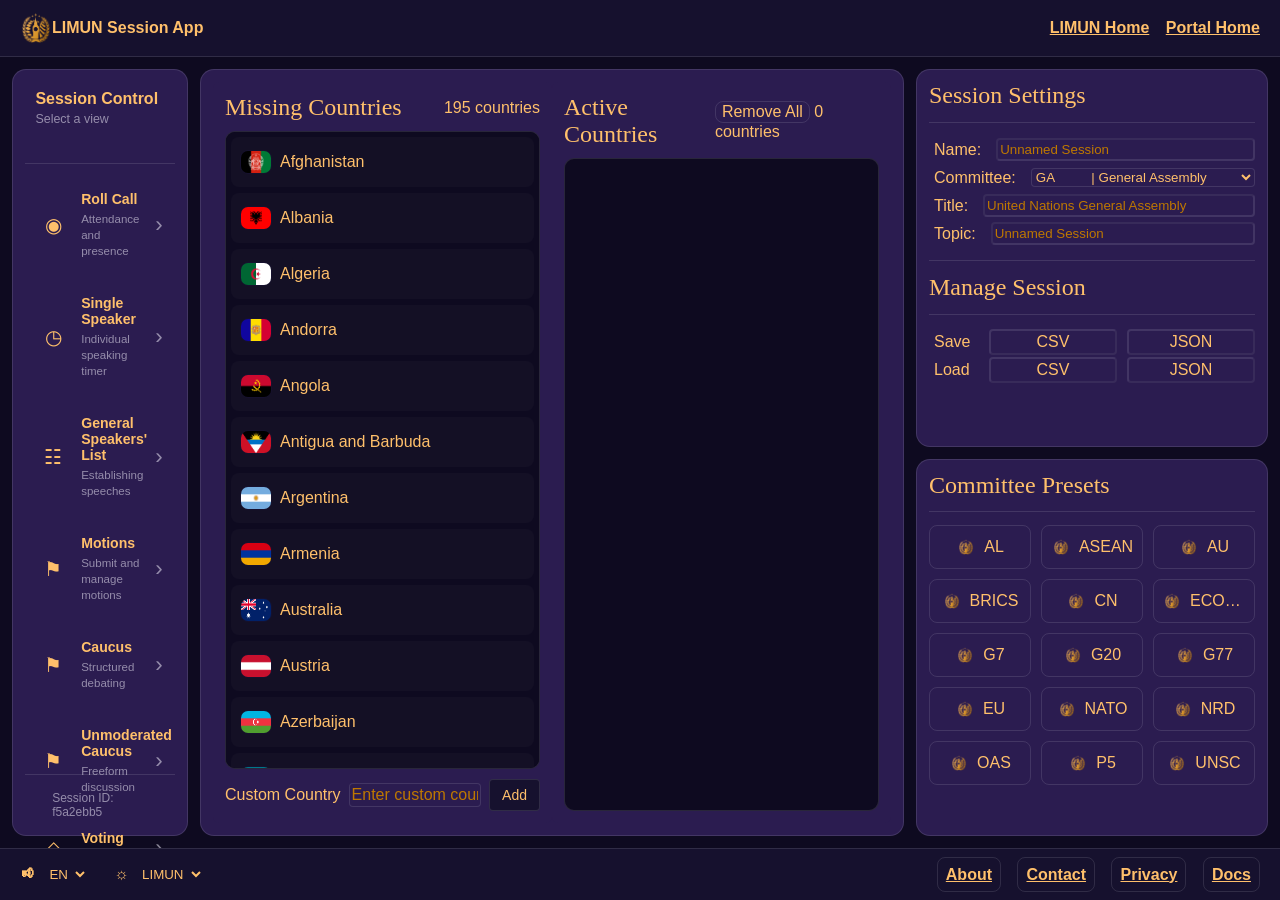
==== index.html @ bb704c1c "save/load sessions" ====
<!DOCTYPE html>
<html lang="en">
<head>
    <meta charset="UTF-8">
    <meta name="viewport" content="width=device-width, initial-scale=1.0">
    <meta http-equiv="pragma" content="no-cache" />

    <title>LIMUN Session App</title>
    <link rel="stylesheet" href="static/css/style.css">
    <style>
        #queue-list,
        #available-list {
            min-height: 0;
            overflow-y: auto;
            overflow-x: hidden;
            box-sizing: border-box;
        }

        #queue-list {
            max-height: 32vh;
        }

        #available-list {
            max-height: 48vh;
        }

        #active-country-list,
        #missing-country-list {
            min-height: 0;
            overflow-y: auto;
            overflow-x: hidden;
            box-sizing: border-box;
        }

        #active-country-list {
            max-height: 100vh;
        }

        #missing-country-list {
            max-height: 100vh;
        }
    </style>
</head>
<body>
    <div class="page">
        <header class="header">
            <div class="icon-text">            
                <img id='header-logo' src="assets/logo.png" alt="" class="icon">
                LIMUN Session App
            </div>
            <span>
                <a href="https://www.limun.org.uk">LIMUN Home</a>
                <a href="https://www.limunportal.org.uk">Portal Home</a>
            </span>
        </header>

        <main class="main-content">
            <!-- Left column -->
            <div class="content-grid">
                <section id="left-column" class="session-control">
                    <aside class="box view-sidebar">
                        <div class="sidebar-heading">
                            <div>
                                <h2>Session Control</h2>
                                <p>Select a view</p>
                            </div>
                        </div>
                        <div class="sidebar-divider"></div>

                        <nav id="view-navbar" class="view-navigation" aria-label="Meeting views">
                            <button class="view-nav-item"
                                    type="button"
                                    data-view="roll-call"
                                    aria-current="page">
                                <span class="view-icon">◉</span>
                                <span class="view-label">
                                    <strong>Roll Call</strong>
                                    <small>Attendance and presence</small>
                                </span>
                                <span class="view-chevron">›</span>
                            </button>

                            <button class="view-nav-item"
                                    type="button"
                                    data-view="single-speaker">
                                <span class="view-icon">◷</span>
                                <span class="view-label">
                                    <strong>Single Speaker</strong>
                                    <small>Individual speaking timer</small>
                                </span>
                                <span class="view-chevron">›</span>
                            </button>
                            
                            <button class="view-nav-item"
                                    type="button"
                                    data-view="gsl">
                                <span class="view-icon">☷</span>
                                <span class="view-label">
                                    <strong>General Speakers' List</strong>
                                    <small>Establishing speeches</small>
                                </span>
                                <span class="view-chevron">›</span>
                            </button>
                            
                            <button class="view-nav-item"
                                    type="button"
                                    data-view="motions">
                                <span class="view-icon">⚑</span>
                                <span class="view-label">
                                    <strong>Motions</strong>
                                    <small>Submit and manage motions</small>
                                </span>
                                <span class="view-chevron">›</span>
                            </button>
                            
                            <button class="view-nav-item"
                                    type="button"
                                    data-view="caucus">
                                <span class="view-icon">⚑</span>
                                <span class="view-label">
                                    <strong>Caucus</strong>
                                    <small>Structured debating</small>
                                </span>
                                <span class="view-chevron">›</span>
                            </button>
                            
                            <button class="view-nav-item"
                                    type="button"
                                    data-view="unmod-caucus">
                                <span class="view-icon">⚑</span>
                                <span class="view-label">
                                    <strong>Unmoderated Caucus</strong>
                                    <small>Freeform discussion</small>
                                </span>
                                <span class="view-chevron">›</span>
                            </button>

                            <button class="view-nav-item"
                                    type="button"
                                    data-view="voting">
                                <span class="view-icon">◇</span>
                                <span class="view-label">
                                    <strong>Voting Procedure</strong>
                                    <small></small>
                                </span>
                                <span class="view-chevron">›</span>
                            </button>

                            <div class="sidebar-divider"></div>

                            <div class="sidebar-bottom">
                                <button class="view-nav-item active"
                                        type="button"
                                        data-view="settings">
                                    <span class="view-icon">⚙</span>
                                    <span class="view-label">
                                        <strong>General Settings</strong>
                                        <small>Configure the meeting</small>
                                    </span>
                                    <span class="view-chevron">›</span>
                                </button>
                            </div>
                        </nav>

                        <div class="sidebar-footer">
                            <span class="status-indicator"></span>
                            <span id="session-existence">Session ID: </span>
                        </div>
                    </aside>
                </section>

                <section id="middle-column" class="central-column">
                    <div id="roll-call-panel" class="box roll-call-panel" hidden>
                        <div class="roll-call-header">
                            <h2>Roll Call</h2>
                            <div>
                                <button id="remove-vetoes-button" class="attendance-toggle status-p5status">
                                    Clear Vetoes 
                                </button>
                                <button id="remove-observers-button" class="attendance-toggle status-observerStatus">
                                    Clear Observers
                                </button>
                                <button id="absent-all-button" class="attendance-toggle status-A active">
                                    All Absent
                                </button>
                                <button id="present-all-button" class="attendance-toggle status-P active">
                                    All Present
                                </button>
                                <button id="present-voting-all-button" class="attendance-toggle status-PV active">
                                    All Present+Voting
                                </button>
                            </div>
                            <span id="roll-call-count"></span>
                        </div>
                            
                        <div id="roll-call-list" class="listbox" role="listbox"></div>
                    </div>
                    <div id="single-speaker-panel" class="speaker-timer" hidden>
                        <div class="timer-queue-heading">
                            <span aria-hidden="true">☷</span>
                            <h2>Individual Speakers Time</h2>
                        </div>

                        <div id="timerMain" class="timer-main">
                            <div class="timer-display" id="single-speaker-timer-display" role="timer"
                                 aria-live="off">1:30</div>
                        </div>

                        <div class="timer-bottom">
                            <div class="timer-progress-row">
                                <div class="timer-track"
                                     role="progressbar"
                                     aria-label="Speaking time remaining"
                                     aria-valuemin="0"
                                     aria-valuemax="90"
                                     aria-valuenow="90"
                                     id="single-speaker-timer-progress">
                                    <div class="timer-progress-fill" id="single-speaker-timer-fill"></div>
                                </div>
                            </div>

                            <div class="timer-controls">
                                <button type="button" class="timer-icon-btn"
                                        id="time-settings" title="Time settings">🌣</button>
                                <button type="button" class="timer-icon-btn"
                                        id="add-time" title="Add 15 seconds">+</button>
                                <button type="button" class="timer-icon-btn"
                                        id="reset-timer" title="Reset timer">⮎</button>
                                <button type="button" class="timer-btn start-btn"
                                        id="start-timer">▶ <span>START</span></button>
                                <button type="button" class="timer-btn stop-btn"
                                        id="stop-timer">⏸︎ <span>STOP</span></button>
                            </div>

                            <p class="timer-status" id="timer-status" aria-live="polite">
                                Ready to begin
                            </p>
                        </div>
                    </div>
                    <div id="gsl-panel" class="speaker-timer" hidden>
                        <div class="timer-queue-heading">
                            <span aria-hidden="true">☷</span>
                            <h2>General Speaker's List</h2>
                        </div>

                        <div id="speaker-flag-main" class="timer-main">
                            <div id="speaker-flag-container" class="speaker-flag"></div>
                            <h1 id="speaker-name"></h1>
                            <div class="timer-display" id="gsl-timer-display" role="timer"
                                 aria-live="off">1:30</div>
                        </div>

                        <div class="timer-bottom">
                            <div class="timer-progress-row">
                                <div class="timer-track"
                                     role="progressbar"
                                     aria-label="Speaking time remaining"
                                     aria-valuemin="0"
                                     aria-valuemax="90"
                                     aria-valuenow="90"
                                     id="timer-progress">
                                    <div class="timer-progress-fill" id="gsl-timer-fill"></div>
                                </div>
                            </div>

                            <div class="timer-controls">
                                <button type="button" class="timer-icon-btn"
                                        id="time-settings" title="Time settings">🌣</button>
                                <button type="button" class="timer-icon-btn"
                                        id="add-time" title="Add 15 seconds">+</button>
                                <button type="button" class="timer-icon-btn"
                                        id="reset-timer" title="Reset timer">⮎</button>
                                <button type="button" class="timer-btn start-btn"
                                        id="start-timer">▶ <span>START</span></button>
                                <button type="button" class="timer-btn stop-btn"
                                        id="stop-timer">⏸︎ <span>STOP</span></button>
                                <button type="button" class="timer-btn next-btn"
                                        id="next-speaker">⏭ <span>NEXT</span></button>
                                <button type="button" class="timer-icon-btn yield-btn"
                                        id="yield-speaker" title="Yield speaking time">↪<small>Yield</small></button>
                            </div>

                            <p class="timer-status" id="timer-status" aria-live="polite">
                                Ready to begin
                            </p>
                        </div>
                    </div>
                    <div id="motions-panel" class="" hidden>
                        Hello
                    </div>
                    <div id="settings-panel" class="box settings-attendance-panel">
                        <div class="settings-row">
                            <div class="settings-row-header">
                                <h2>Missing Countries</h2>
                                <span id="missing-country-count">0</span>
                            </div>

                            <div id="missing-country-list" class="listbox" role="listbox">
                                <!-- Generated country elements -->
                            </div>
                            <div class="custom-country-input">
                                <a>Custom Country</a>
                                <input
                                    type="text"
                                    id="custom-country-name"
                                    placeholder="Enter custom country name..."
                                >
                                <button type="button" id="add-custom-country">
                                    Add
                                </button>
                            </div>
                        </div>
                        <div class="settings-row">
                            <div class="settings-row-header">
                                <h2>Active Countries</h2>
                                <div>
                                    <button type="button" id="remove-all-countries">Remove All</button>
                                    <span id="active-country-count">0</span>
                                </div>
                            </div>

                            <div id="active-country-list" class="listbox" role="listbox">
                                <!-- Generated country elements -->
                            </div>
                        </div>
                    </div>
                </section>

                <!-- Right column option 1-->
                <section id="session-settings" class="settings-panel">
                    <div class="box">
                        <div>
                            <div class="settings-row-header">
                                <h2>Session Settings</h2>
                            </div>
                            <div class="sidebar-divider"></div>
                            <div class="committee-field">
                                <h2>Name:</h2>
                                <input
                                    id="committee-name"
                                    placeholder="Unnamed Session"
                                >
                            </div>
                            <div class="committee-field">
                                <h2>Committee:</h2>
                                <select id="committee-selection"></select>
                            </div>
                            <div class="committee-field">
                                <h2>Title:</h2>
                                <input
                                    id="committee-title"
                                    placeholder="United Nations General Assembly"
                                >
                            </div>
                            <div class="committee-field">
                                <h2>Topic:</h2>
                                <input
                                    id="committee-topic"
                                    placeholder="Unnamed Session"
                                >
                            </div>
                        </div>
                        <div class="sidebar-divider"></div>
                        <div>
                            <div class="settings-row-header">
                                <h2>Manage Session</h2>
                            </div>
                            <div class="sidebar-divider"></div>
                            <div class="committee-field">
                                <h2 id="save-button">Save</h2>
                                <button id="save-button-csv">CSV</button>
                                <button id="save-button-json">JSON</button>
                            </div>
                            <div class="committee-field">
                                <h2 id="load-button">Load</h2>
                                <button id="load-button-csv">CSV</button>
                                <input id="file-input-csv" type="file" accept=".csv,text/csv" hidden>
                                <button id="load-button-json">JSON</button>
                                <input id="file-input-json" type="file" accept=".json,application/json" hidden>
                            </div>
                        </div>
                    </div>
                    <div class="box">
                        <div class="settings-row-header">
                            <h2>Committee Presets</h2>
                        </div>
                        <div class="sidebar-divider"></div>
                        <div id="committee-preset-container"></div>
                    </div>
                </section>

                <!-- Right column option 2-->
                <section id="session-attendance" class="session-panel" style="filter: brightness(0.8);" hidden>
                    <!-- ROW 1: Presence indicators -->
                    <div class="box presence-section">
                        <div id="session-presence" class="presence-panel">
                            <div class="presence-item">
                                <div class="presence-ring"
                                     style="--progress: 50%;">
                                </div>
                                <span id="simple-majority-value" class="presence-count">0</span>
                            </div>

                            <div class="presence-item">
                                <div class="presence-ring"
                                     style="--progress: 66.67%;">
                                </div>
                                <span id="super-majority-value" class="presence-count">0</span>
                            </div>

                            <div class="presence-item">
                                <div class="presence-ring"
                                     style="--progress: 100%;">
                                </div>
                                <span id="unanimity-value" class="presence-count">0</span>
                            </div>
                        </div>
                    </div>

                    <!-- ROW 2: Upcoming speaker queue -->
                    <div class="box speaker-queue">
                        <h3 id="upcoming-speakers-label">Upcoming Speakers</h3>
                        <div id="queue-list" class="listbox" role="listbox" aria-label="Upcoming Speakers"></div>
                    </div>

                    <!-- ROW 3: Available speakers -->
                    <div class="box available-speakers">
                        <div class="section-header">
                            <h3 id="available-speakers-label">Available Speakers</h3>
                            <div class="search-box">
                                <span class="search-icon" aria-hidden="true">⌕</span>
                                <input
                                    type="search"
                                    id="country-search"
                                    placeholder="Search countries..."
                                    aria-label="Search countries"
                                >
                            </div>
                        </div>
                        <div id="available-list" class="listbox" role="listbox" aria-label="Upcoming Speakers"></div>
                    </div>
                </section>
            </div>
        </main>

        <footer class="footer">
            <div>
                <span id="language-icon">🕫</span>
                <select id="language-select"></select>
                <span id="theme-icon">☼</span>
                <select id="theme-select"></select>
            </div>
            <span hidden>
                <a>Session Log: OPENED</a>
            </span>
            <span>
                <a href="#about-dialog" id="about-link">About</a>
                <a href="#contact-dialog" id="contact-link">Contact</a>
                <a href="#privacy-dialog" id="privacy-link">Privacy</a>
                <a href="#docs-dialog" id="docs-link">Docs</a>
            </span>
        </footer>
    </div>
    
    <!-- About dialog -->
    <dialog id="about-dialog" class="info-dialog">
        <div class="dialog-header">
            <h2>About</h2>
            <button type="button" class="dialog-close" aria-label="Close About dialog">&times;</button>
        </div>
        <p>This application helps you manage speakers and organise the upcoming speaker queue.</p>
    </dialog>

    <!-- Contact dialog -->
    <dialog id="contact-dialog" class="info-dialog">
        <div class="dialog-header">
            <h2>Contact</h2>
            <button type="button" class="dialog-close" aria-label="Close Contact dialog">&times;</button>
        </div>
        <p>If you experience any technical issues, please contact the team at <a href="mailto:limunportal@limun.org.uk">limunportal@limun.org.uk</a> with a description of your problem and any supporting evidence that could inform any required fixes.</p>
    </dialog>

    <!-- Privacy dialog -->
    <dialog id="privacy-dialog" class="info-dialog">
        <div class="dialog-header">
            <h2>Privacy</h2>
            <button type="button" class="dialog-close" aria-label="Close Privacy dialog">&times;</button>
        </div>
        <p>This section explains how information is collected, used, stored, and protected by the application.</p>
        <p>Replace this placeholder with your actual privacy policy.</p>
    </dialog>
    
    <!-- Documentation dialog -->
    <dialog id="docs-dialog" class="info-dialog">
        <div class="dialog-header">
            <h2>Docs</h2>
            <button type="button" class="dialog-close" aria-label="Close Documentation dialog">&times;</button>
        </div>
        <p>Some kind of open-source documentation here.</p>
    </dialog>
    
    <script type="module" src="static/js/main.js"></script>
    <script>
        const root = document.documentElement;
        const $ = id => document.getElementById(id);

        const infoLinks = {
            "about-link": "about-dialog",
            "contact-link": "contact-dialog",
            "privacy-link": "privacy-dialog",
            "docs-link": "docs-dialog"
        };
        Object.entries(infoLinks).forEach(([linkId, dialogId]) => {
            const link = document.getElementById(linkId);
            link?.addEventListener("click", event => {
                event.preventDefault();
                dialog.showModal();
            });
            
            const dialog = document.getElementById(dialogId);
            dialog?.querySelector(".dialog-close").addEventListener("click", () => {
                dialog.close();
            });

            // Close when clicking the backdrop outside the dialog.
            dialog?.addEventListener("click", event => {
                if (event.target === dialog) {
                    dialog.close();
                }
            });
        });
    </script>
</body>
</html>
---- static/css/style.css ----
/* =====================================
   THEME: COLOURS AND FONTS
===================================== */

:root {
    color-scheme: LIMUN;

    --serif: 'Butler', 'Georgia', 'Times New Roman', serif;
    --sans: 'Futura PT', 'Futura', 'Century Gothic', 'Trebuchet MS', sans-serif;
    --indigo: #16112E;
    --indigo-deep: #0E0A20;
    --elizabeth: #2B1C50;
    --gold-1: #FFC06B;
    --gold-2: #BE7800;
    --hair: #edeaf61f;
    --muted: #edeaf68c;

    --p5-status: #FF6060;
    --observer-status: #8F8;
    --voting-absent: #FF6060;
    --voting-present: #D6C060;
    --voting-present-and-voting: #6060F6;
}

/* Light theme overrides */
html[data-theme="light"] {
    color-scheme: light;

    --indigo: #F0EDF7;
    --indigo-deep: #E6E6E6;
    --elizabeth: #E5DFF0;
    --gold-1: #251B3D;
    --gold-2: #2A5780;
    --hair: #16112e29;
    --muted: #16112ea6;

    --p5-status: #BB2020;
    --observer-status: #0C0;
    --voting-absent: #FF0000;
    --voting-present: #C69040;
    --voting-present-and-voting: #6060c6;
}

html[data-theme="blue"] {
    color-scheme: blue;

    --indigo: #A09Dd7;
    --indigo-deep: #9090d0;
    --elizabeth: #B5AFF0;
    --gold-1: #251B3D;
    --gold-2: #5A47b0;
    --hair: #16112e29;
    --muted: #16112ea6;

    --p5-status: #BB2020;
    --observer-status: #0C0;
    --voting-absent: #FF0000;
    --voting-present: #C69040;
    --voting-present-and-voting: #6060c6;
}

html[data-theme="green"] {
    color-scheme: light;

    --indigo: #A0D79D;
    --indigo-deep: #90d090;
    --elizabeth: #C6f0af;
    --gold-1: #251B3D;
    --gold-2: #2A6037;
    --hair: #16112e29;
    --muted: #16112ea6;

    --p5-status: #BB2020;
    --observer-status: #0C0;
    --voting-absent: #FF0000;
    --voting-present: #C69040;
    --voting-present-and-voting: #6060c6;
}

html[data-theme="purple"] {
    color-scheme: light;

    --indigo: #c893e0;
    --indigo-deep: #d9a1f3;
    --elizabeth: #d18ff0;
    --gold-1: #050B1D;
    --gold-2: #6A3087;
    --hair: #16112e29;
    --muted: #16112ea6;

    --p5-status: #BB2020;
    --observer-status: #0C0;
    --voting-absent: #FF0000;
    --voting-present: #C69040;
    --voting-present-and-voting: #6060c6;
}

html[data-theme="black"] {
    color-scheme: black;

    --indigo: #222;
    --indigo-deep: #000;
    --elizabeth: #111;
    --gold-1: #FFFFFF;
    --gold-2: #aaa;
    --hair: #999;
    --muted: #999999bb;

    --p5-status: #E05A5A;
    --observer-status: #65C98A;
    --voting-absent: #e55b92;
    --voting-present: #e5ae5b;
    --voting-present-and-voting: #5b92e5;
}

html[data-theme="UN"] {
    color-scheme: un;

    --indigo: #0f52ba;
    --indigo-deep: #5190c6;
    --elizabeth: #4583e2;
    --gold-1: #e5ae5b;
    --gold-2: #453e2b;
    --hair: #222;
    --muted: #222222bb;

    --p5-status: #E05A5A;
    --observer-status: #65C98A;
    --voting-absent: #e55b92;
    --voting-present: #e5ae5b;
    --voting-present-and-voting: #5b92e5;
}


#theme-toggle {
    padding: 0.5rem 0.8rem;
    border: 1px solid var(--hair);
    border-radius: 6px;
    background: var(--elizabeth);
    color: var(--gold-1);
    font: inherit;
    cursor: pointer;
}

#theme-toggle:hover {
    border-color: var(--gold-1);
}

#theme-icon {
    margin-left: 20px;
}

#theme-toggle:focus-visible {
    outline: 2px solid var(--gold-1);
    outline-offset: 3px;
}

/* =====================================
   GLOBAL
===================================== */

* {
    box-sizing: border-box;
}

html,
body {
    width: 100%;
    height: 100%;
    margin: 0;
    min-width: 0;
    font-family: var(--sans);
}

body {
    background: var(--indigo-deep);
    color: var(--gold-1);
    -webkit-font-smoothing: antialiased;
}

button {
    font: inherit;
    color: inherit;
    cursor: pointer;
}

.icon-text {
    display: flex;
    align-items: center;
}
.icon {
    max-height: 32px;
}

/* =====================================
   PAGE: HEADER, CONTENT, FOOTER
===================================== */

.page {
    display: grid;
    grid-template-rows: auto minmax(0, 1fr) auto;

    height: 100vh;
    height: 100dvh;
    min-height: 0;
    overflow: hidden;
}

.header,
.footer {
    display: flex;
    align-items: center;
    justify-content: space-between;
    flex-wrap: wrap;
    gap: 12px;
    padding: 12px 20px;
    background: var(--indigo);
    color: var(--gold-1);
    font-family: var(--sans);
    font-weight: 700;
    border-bottom: 1px solid var(--hair);
}

.header span a {
    color: var(--gold-1);
    margin-left: 12px;
}

.header span a:hover {
    background: var(--indigo-deep);
}

.footer {
    border-top: 1px solid var(--hair);
    border-bottom: none;
}

.footer span a {
    color: var(--gold-1);
    margin-left: 12px;
    
    border: 1px solid var(--hair);
    border-radius: 8px;
    padding: 8px;
}

.footer span a:hover {
    border-color: var(--gold-1);
    background: var(--indigo-deep);
}

.footer select {
    background-color: var(--indigo);
    border-color: transparent;
    border-radius: 4px;
    color: var(--gold-1);
    padding: 4px;
}

[hidden] {
    display: none !important;
}

/* =====================================
   MAIN CONTENT
===================================== */

.main-content {
    display: grid;
    grid-template-columns: minmax(0, 1fr);
    grid-template-rows: minmax(0, 1fr);

    min-height: 0;
    min-width: 0;
    overflow: hidden;

    padding: 12px;
}

.content-grid {
    display: grid;
    grid-template-columns: minmax(0, 1.5fr)
                           minmax(0, 6fr)
                           minmax(0, 3fr);
    grid-template-rows: minmax(0, 1fr);

    gap: 12px;
    min-height: 0;
    height: 100%;
    min-width: 0;
}

.central-column {
    min-height: 0;
    min-width: 0;
    height: 100%;

    display: flex;
    flex-direction: column;
    overflow: hidden;
}

.settings-attendance-panel {
    display: grid;
    grid-template-columns: repeat(2, minmax(0, 1fr));
}

/* =====================================
   SHARED BOX STYLING
===================================== */

.box {
    min-width: 0;
    min-height: 0;
    padding: 12px;
    color: var(--gold-1);
    background: var(--elizabeth);
    border: 1px solid var(--hair);
    border-radius: 14px;
}

/* =====================================
   RIGHT COLUMN: THREE ROWS
===================================== */

.settings-panel {
    display: grid;
    grid-template-rows:
        minmax(0, 1fr)
        minmax(0, 1fr);

    gap: 12px;
    min-width: 0;
    min-height: 0;
}

#committeeSelectionCard {
    display: flex;
    flex-direction: column;
    gap: 12px;
}

.committee-field {
    display: flex;
    align-items: center;
    gap: 10px;
}

.committee-field h2 {
    font: var(--serif);
    white-space: nowrap;
    margin: 5px;
}

.committee-field button {
    flex: 1;
    padding: 2px;

    background-color: var(--elizabeth);
    border-color: var(--hair);
    border-radius: 4px;
    color: var(--gold-1);
}

.committee-field button:focus {
    border-color: var(--gold-1);
}

#save-button {
    min-width: 40px;
}

#load-button {
    min-width: 40px;
}

.committee-field input {
    flex: 1;
    padding: 2px;
    background-color: var(--elizabeth);
    border-color: var(--hair);
    border-radius: 4px;
    color: var(--gold-1);
}

.committee-field input:focus {
    border-color: var(--gold-1);
}
.committee-field input::placeholder {
    color: var(--gold-2);
}

.committee-field select {
    flex: 1;
    min-width: 0;

    background-color: var(--elizabeth);
    border-color: var(--hair);
    border-radius: 4px;
    color: var(--gold-1);
}

#committee-preset-container {
    display: grid;
    grid-template-columns: repeat(3, minmax(0, 1fr));
    gap: 10px;
}

.committee-preset {
    display: flex;
    align-items: center;
    justify-content: center;
    gap: 8px;

    padding: 12px 8px;
    border: 1px solid var(--hair);
    border-radius: 8px;

    background: transparent;
    color: inherit;
    font: inherit;
    cursor: pointer;

    transition: border-color 0.2s, background-color 0.2s;
}

.committee-preset:hover {
    border: 1px solid var(--gold-1);
}

.committee-preset .icon {
    width: 20px;
    height: 16px;
    object-fit: contain;
    flex-shrink: 0;
}

.committee-preset span {
    overflow: hidden;
    text-overflow: ellipsis;
    white-space: nowrap;
}

.session-panel {
    display: grid;
    grid-template-rows:
        auto
        minmax(0, 6fr)
        minmax(0, 8fr);

    gap: 12px;
    min-width: 0;
    min-height: 0;
}

.session-panel > .box {
    display: flex;
    flex-direction: column;
    min-width: 0;
    min-height: 0;
    overflow: hidden;
}

.session-panel h3 {
    flex-shrink: 0;
    margin: 0 0 10px;
    color: var(--gold-1);
    font-family: var(--serif);
    font-size: 16px;
    font-weight: 400;
}


/* =====================================
   ROW 1: PRESENCE INDICATORS
===================================== */

.presence-section {
    padding: 12px;
}

.presence-panel {
    display: grid;
    grid-template-columns: repeat(3, minmax(0, 1fr));
    align-items: center;
    gap: 8px;
    width: 100%;
}

.presence-item {
    display: flex;
    align-items: center;
    justify-content: center;
    gap: 8px;
    min-width: 0;
}

/* Circular progress indicators */

.presence-ring {
    --progress: 100%;
    --ring-color: var(--gold-1);

    position: relative;
    width: clamp(28px, 3vw, 44px);
    aspect-ratio: 1;
    flex-shrink: 0;
    border-radius: 50%;

    background: conic-gradient(
        var(--ring-color) 0 var(--progress),
        rgba(237, 234, 246, 0.12) var(--progress) 100%
    );
}

/* Ring centre */

.presence-ring::before {
    content: "";
    position: absolute;
    inset: 32px;
    background: var(--elizabeth);
    border-radius: 50%;
}

.presence-count {
    color: var(--gold-1);
    font-size: clamp(14px, 1.2vw, 20px);
    font-weight: 700;
}


/* =====================================
   ROWS 2 AND 3: LISTBOXES
===================================== */

.speaker-queue,
.available-speakers {
    overflow-y: auto;
    overflow-x: hidden;
}

/* Replaces the native select element */

.listbox {
    display: flex;
    flex-direction: column;
    gap: 4px;
    width: 100%;
    height: 100%;
    max-height: 100%;
    flex: 1;
    min-width: 0;
    min-height: 0;
    overflow-y: auto;
    padding: 4px;

    color: var(--gold-1);
    background: var(--indigo-deep);
    border: 1px solid var(--hair);
    border-radius: 10px;
}

/* Individual speaker rows */

.listbox-option {
    display: flex;
    align-items: center;
    gap: 8px;
    min-height: 50px;
    margin: 1px;
    padding: 6px 8px;

    color: var(--gold-1);
    background: rgba(255, 255, 255, 0.025);
    border: 1px solid transparent;
    border-radius: 8px;

    cursor: grab;
    transition:
        background-color 0.15s ease,
        border-color 0.15s ease,
        opacity 0.15s ease;
}

.listbox-option:hover {
    background: rgba(255, 255, 255, 0.06);
    border-color: var(--hair);
}

.listbox-option:active {
    cursor: grabbing;
}

.listbox-option:focus-visible {
    outline: 2px solid var(--gold-1);
    outline-offset: -2px;
}

/* Selected speaker */

.listbox-option[aria-selected="true"] {
    background: rgba(255, 192, 107, 0.15);
    border-color: rgba(255, 192, 107, 0.35);
}

/* Speaker name */

.speaker-name {
    flex: 1;
    min-width: 0;
    overflow-wrap: anywhere;
}

.settings-panel {
    display: grid;
    grid-template-rows: repeat(2, minmax(0, 1fr));
    gap: 12px;

    width: 100%;
    height: 100%;
    min-height: 0;
    min-width: 0;
    overflow: hidden;
}

.settings-row {
    display: flex;
    flex-direction: column;

    min-height: 0;
    min-width: 0;
    overflow: hidden;

    padding: 12px;
    border-radius: 6px;
    background: var(--elizabeth);
}

.settings-row-header {
    display: flex;
    align-items: center;
    justify-content: space-between;
    flex-shrink: 0;
    margin-bottom: 10px;
}

.settings-row-header h2 {
    margin: 0;
    font-family: var(--serif);
    font-weight: 400;
}

.settings-row-header button {
    padding: 1px 6px 1px 6px;
    border: 1px solid var(--hair);
    border-radius: 8px;

    background: transparent;
}

.settings-row-header button:hover {
    border: 1px solid var(--gold-1);
}

.settings-row .listbox {
    flex: 1;
    min-height: 0;
    height: auto;
    max-height: none;
    overflow-y: auto;
    overflow-x: hidden;
}

.custom-country-input {
    display: flex;
    align-items: center;
    gap: 8px;
    flex-shrink: 0;
    margin-top: 10px;
}

.custom-country-input input {
    flex: 1;
    min-width: 0;

    padding: 2px;
    font-size: medium;

    color: var(--gold-1);
    background-color: var(--elizabeth);
    border: 1px solid var(--hair);
    border-radius: 4px;
}

.custom-country-input input::placeholder {
    color: var(--gold-2);
}

.custom-country-input button {
    flex: 0 0 auto;
    padding: 8px 12px;

    color: var(--gold-1);
    background: var(--indigo);
    border: 1px solid var(--hair);
    border-radius: 4px;

    font-size: 14px;
    line-height: 1;
    cursor: pointer;
}

/* Roll call */
.roll-call-panel {
    display: flex;
    flex-direction: column;

    flex: 1;
    width: 100%;
    height: 100%;

    min-height: 0;
    min-width: 0;

    overflow: hidden;
}

/* Heading stays fixed */
.roll-call-header {
    display: flex;
    align-items: center;
    justify-content: space-between;

    flex-shrink: 0;
    margin-bottom: 12px;
}

.roll-call-header h2 {
    margin: 0;
    font-family: var(--serif);
    font-weight: 400;
}

/* List fills all remaining space */
#roll-call-list {
    display: flex;
    flex-direction: column;
    gap: 6px;

    flex: 1;
    width: 100%;
    height: auto;

    min-height: 0;
    min-width: 0;

    overflow-y: auto;
    overflow-x: hidden;

    padding: 6px;

    scrollbar-width: thin;
    scrollbar-color: var(--gold-1) var(--indigo-deep);
}

/* Delegate rows should never shrink */
#roll-call-list .listbox-option {
    flex: 0 0 auto;
}

.roll-call-option {
    display: flex;
    align-items: center;
    justify-content: space-between;
    gap: 12px;
}

.attendance-controls {
    display: flex;
    align-items: center;
    gap: 5px;
    flex-shrink: 0;
}

.attendance-toggle {
    min-width: 34px;
    padding: 6px 9px;

    border: 1px solid;
    border-radius: 5px;

    background: transparent;
    color: var(--text-secondary);

    font-size: 11px;
    font-weight: 600;

    cursor: pointer;
    transition: all 0.15s ease;
}

/* Hover */
.attendance-toggle:hover {
    filter: brightness(0.9);
}

/* Permanent Five */
.attendance-toggle.status-p5status {
    color: var(--p5-status);
    border-color: var(--p5-status);
}

.attendance-toggle.status-p5status.active {
    background: var(--p5-status);
    color: white;
}

/* Observer */
.attendance-toggle.status-observerStatus {
    color: var(--observer-status);
    border-color: var(--observer-status);
}

.attendance-toggle.status-observerStatus.active {
    background: var(--observer-status);
    color: white;
}

/* Absent */
.attendance-toggle.status-A {
    color: var(--voting-absent);
    border-color: var(--voting-absent);
}

.attendance-toggle.status-A.active {
    background: var(--voting-absent);
    color: white;
}

/* Present */
.attendance-toggle.status-P {
    color: var(--voting-present);
    border-color: var(--voting-present);
}

.attendance-toggle.status-P.active {
    background: var(--voting-present);
    color: white;
}

/* Present and Voting */
.attendance-toggle.status-PV {
    color: var(--voting-present-and-voting);
    border-color: var(--voting-present-and-voting);
}

.attendance-toggle.status-PV.active {
    background: var(--voting-present-and-voting);
    color: white;
}

/* Focus accessibility */
.attendance-toggle:focus-visible {
    outline: 2px solid var(--accent-color);
    outline-offset: 2px;
}

/* Movement buttons */

.queue-controls {
    display: flex;
    align-items: center;
    gap: 3px;
    flex-shrink: 0;
}

.queue-controls button {
    display: inline-flex;
    align-items: center;
    justify-content: center;
    min-width: 27px;
    min-height: 27px;
    padding: 3px 6px;

    color: var(--gold-1);
    background: rgba(255, 192, 107, 0.10);
    border: 1px solid var(--hair);
    border-radius: 7px;

    font-size: 14px;
    line-height: 1;
    cursor: pointer;

    transition:
        color 0.15s ease,
        background-color 0.15s ease,
        border-color 0.15s ease;
}

.queue-controls button:hover {
    color: var(--indigo-deep);
    background: var(--gold-1);
    border-color: var(--gold-1);
}

.queue-controls button:focus-visible {
    outline: 2px solid var(--gold-1);
    outline-offset: 2px;
}

/* Drag-and-drop feedback */

.listbox-option.dragging {
    opacity: 0.4;
    background: var(--indigo);
}

.listbox-option.drag-over {
    border-top: 2px solid var(--gold-1);
}

.listbox.drag-active {
    border-color: var(--gold-2);
}

.available-speakers .section-header {
    display: grid;
    grid-template-columns: auto minmax(0, 1fr);
    align-items: center;
    gap: 1rem;
    margin-bottom: 10px;
    width: 100%;
}

.available-speakers .section-header h3 {
    margin: 0;
    line-height: 1.2;
}

.available-speakers .section-header .search-box {
    display: flex;
    align-items: center;
    align-self: center;
    margin: 0;
    min-width: 0;
    box-sizing: border-box;
}

.available-speakers .search-icon {
    display: flex;
    align-items: center;
    justify-content: center;
    flex-shrink: 0;
    margin-right: 10px;
    line-height: 1;
}

.available-speakers .search-box input {
    color: var(--gold-1);

    background: none;
    border: none;
    outline: transparent;

    flex: 1;
    min-width: 0;
    margin: 0;
}

/* =====================================
   SCROLLBARS
===================================== */

.listbox {
    scrollbar-width: thin;
    scrollbar-color: var(--gold-1) var(--indigo-deep);
}

.listbox::-webkit-scrollbar {
    width: 8px;
}

.listbox::-webkit-scrollbar-track {
    background: var(--indigo-deep);
}

.listbox::-webkit-scrollbar-thumb {
    background: var(--gold-2);
    border-radius: 8px;
}

.listbox::-webkit-scrollbar-thumb:hover {
    background: var(--gold-1);
}


/* =====================================
   RESPONSIVE LAYOUT
===================================== */

@media (max-width: 850px) {
    .content-grid {
        grid-template-columns: repeat(2, minmax(0, 1fr));
    }

    .session-panel {
        grid-column: 1 / -1;
        grid-template-rows:
            auto
            minmax(0, 1fr)
            minmax(0, 2fr);
    }
}

@media (max-width: 550px) {
    .content-grid {
        grid-template-columns: minmax(0, 1fr);
    }

    .session-panel {
        grid-column: auto;
    }

    .header,
    .footer {
        padding: 12px;
    }

    .listbox-option {
        gap: 4px;
        padding: 5px;
    }

    .queue-controls {
        gap: 2px;
    }

    .queue-controls button {
        min-width: 24px;
        min-height: 26px;
        padding: 3px;
    }
}

.info-dialog {
    width: min(90%, 520px);
    max-height: 80vh;
    overflow-y: auto;
    padding: 1.5rem;

    color: var(--gold-1);
    background: var(--elizabeth);
    border: 1px solid var(--hair);
    border-radius: 12px;

    box-shadow: 0 20px 60px rgba(0, 0, 0, 0.4);
}

.info-dialog::backdrop {
    background: rgba(0, 0, 0, 0.65);
    backdrop-filter: blur(3px);
}

.dialog-header {
    display: flex;
    align-items: center;
    justify-content: space-between;
    gap: 1rem;
    margin-bottom: 1rem;
}

.dialog-header h2 {
    margin: 0;
    font-family: var(--serif);
}

.dialog-close {
    border: 1px solid var(--hair);
    border-radius: 6px;
    padding: 0.2rem 0.65rem;

    color: var(--gold-1);
    background: transparent;
    font-size: 1.5rem;
    cursor: pointer;
}

.dialog-close:hover {
    background: rgba(255, 192, 107, 0.12);
}

.info-dialog a {
    color: var(--gold-1);
}

/* Central speaker timer */
.speaker-timer {
    height: 100%;
    min-height: 0;
    box-sizing: border-box;

    display: flex;
    flex-direction: column;
    align-items: center;
}

.timer-main {
    flex: 1;
    min-height: 0;
    justify-content: center;
}

.timer-bottom {
    width: 100%;
    margin-top: auto;
    padding-top: 1.5rem;

    display: flex;
    flex-direction: column;
    gap: 1.5rem;
}

.timer-progress-row,
.timer-controls {
    width: 100%;
}

.timer-progress-fill.is-warning {
    background: #e53935;
}

.timer-display.is-warning {
    color: #e53935;
}

.timer-queue-heading {
    display: flex;
    align-items: center;
    justify-content: center;
    gap: 0.65rem;
    text-align: center;
}

.timer-queue-heading h2 {
    margin: 0;
    font-size: 1.15rem;
}

.current-speaker-preview {
    display: flex;
    flex-direction: column;
    align-items: center;
    gap: 0.15rem;
    font-size: 0.9rem;
}

.mini-flag {
    display: grid;
    place-items: center;
    width: 3.5rem;
    height: 3.5rem;
    border: 3px solid var(--gold-2);
    border-radius: 50%;
    background: var(--indigo-deep);
    font-size: 2rem;
}

.current-speaker-preview span {
    color: var(--muted);
}

.timer-main {
    display: flex;
    flex-direction: column;
    align-items: center;
    gap: 0.5rem;
    text-align: center;
}

.speaker-flag {
    display: grid;
    place-items: center;
    width: clamp(8rem, min(24vw, 24vh), 20rem);
    aspect-ratio: 3 / 2;

    border: 4px solid var(--indigo-deep);
    outline: 2px solid var(--gold-1);
    border-radius: 8px;

    background: var(--indigo-deep);
    box-shadow: 0 10px 28px rgba(0, 0, 0, 0.12);

    overflow: hidden;
}

.speaker-flag img {
    width: 100%;
    height: 100%;
    object-fit: cover;
    display: block;
}

.timer-main h1 {
    margin: 0;
    color: var(--gold-1);
    font-size: clamp(2rem, 4vw, 3rem);
    overflow-wrap: anywhere;
}

.timer-display {
    font-size: clamp(4rem, 8vw, 6.5rem);
    font-weight: 800;
    line-height: 1.1;
    font-variant-numeric: tabular-nums;
    letter-spacing: -0.05em;
    color: var(--gold-1);
}
.timer-display.timer-danger {
  color: #e53935;
}


.timer-progress-row {
    width: 100%;
    display: flex;
    align-items: center;
    gap: 1rem;
}

.timer-track {
    flex: 1;
    height: 0.65rem;
    overflow: hidden;
    border-radius: 99px;
    background: var(--hair);
}

.timer-progress-fill {
    width: 100%;
    height: 100%;
    border-radius: inherit;
    background: var(--gold-1);
    transition: width 0.25s linear;
}

.timer-progress-fill.timer-danger {
  background-color: #e53935;
}

.timer-controls {
    width: 100%;
    display: flex;
    align-items: stretch;
    gap: 0.55rem;
}

.timer-controls button {
    min-width: 0;
    border: 0;
    border-radius: 1rem;
    font: inherit;
    font-weight: 700;
    cursor: pointer;
    transition: filter 0.15s, transform 0.15s;
}

.timer-controls button:hover {
    filter: brightness(1.08);
}

.timer-controls button:active {
    transform: scale(0.97);
}

.timer-btn {
    min-height: 3.5rem;
    flex: 1;
    padding: 0.7rem 1rem;
}

.timer-btn span {
    margin-left: 8px;
}

.start-btn {
    color: #fff;
    background: #16804b;
}
.stop-btn {
    color: #fff;
    background: #7f1515;
}

.next-btn {
    color: var(--gold-1);
    background: var(--indigo);
}

.timer-icon-btn {
    min-width: 3.5rem !important;
    min-height: 3.5rem;
    padding: 0.5rem;
    display: flex;
    flex-direction: column;
    align-items: center;
    justify-content: center;
    gap: 0.1rem;
    color: var(--gold-1);
    background: var(--elizabeth);
    font-size: 1.3rem !important;
}

.timer-icon-btn small {
    font-size: 0.65rem;
}

.yield-btn {
    background: var(--elizabeth);
}

.timer-status {
    min-height: 1.2rem;
    margin: -0.8rem 0 0;
    color: var(--muted);
    text-align: center;
    font-size: 0.85rem;
}

.timer-status.is-finished {
    color: #d94b4b;
    font-weight: 700;
}

.view-sidebar {
    display: flex;
    flex-direction: column;
    height: 100%;
    min-height: 0;
}

.view-navigation {
    display: flex;
    flex-direction: column;
    flex: 1;
    min-height: 0;
}

.sidebar-bottom {
    margin-top: auto;
    display: flex;
    flex-direction: column;
    gap: 0.75rem;
}

.sidebar-footer {
    margin-top: 0;
}

.sidebar-heading {
    display: flex;
    align-items: center;
    gap: 0.75rem;
    padding: 0.5rem 0.65rem 1.5rem;
}

.sidebar-heading-icon {
    display: grid;
    place-items: center;
    width: 2.5rem;
    height: 2.5rem;
    flex-shrink: 0;

    border-radius: 0.75rem;
    background: var(--elizabeth);
    color: var(--gold-1);
    font-size: 1.4rem;
}

.sidebar-heading h2 {
    margin: 0;
    font-size: 1rem;
}

.sidebar-heading p {
    margin: 0.25rem 0 0;
    color: var(--muted);
    font-size: 0.78rem;
}

.view-navigation {
    display: flex;
    flex-direction: column;
    gap: 0.4rem;
}

.view-nav-item {
    position: relative;
    display: flex;
    align-items: center;
    gap: 0.75rem;
    width: 100%;
    min-width: 0;
    padding: 0.85rem 0.7rem;

    border: 1px solid transparent;
    border-radius: 0.75rem;
    background: transparent;
    color: var(--gold-1);
    text-align: left;
    font: inherit;
    cursor: pointer;

    transition: background 0.15s, border-color 0.15s;
}

.view-nav-item:hover {
    background: rgba(255, 192, 107, 0.07);
    border-color: var(--hair);
}

.view-nav-item.active {
    background: var(--elizabeth);
    border-color: var(--gold-1);
}

.view-nav-item.active::before {
    content: "";
    position: absolute;
    left: -1px;
    top: 20%;
    bottom: 20%;
    width: 3px;
    border-radius: 0 3px 3px 0;
    background: var(--gold-1);
}

.view-icon {
    display: grid;
    place-items: center;
    width: 2rem;
    flex-shrink: 0;
    font-size: 1.25rem;
}

.view-label {
    display: flex;
    flex: 1;
    min-width: 0;
    flex-direction: column;
    gap: 0.25rem;
}

.view-label strong {
    font-size: 0.88rem;
    font-weight: 650;
}

.view-label small {
    color: var(--muted);
    font-size: 0.72rem;
    line-height: 1.4;
}

.view-chevron {
    color: var(--muted);
    font-size: 1.4rem;
}

.view-nav-item.active .view-chevron {
    color: var(--gold-1);
}

.sidebar-divider {
    height: 1px;
    margin: 0.8rem 0;
    background: var(--hair);
}

.sidebar-footer {
    display: flex;
    align-items: center;
    gap: 0.55rem;
    margin-top: auto;
    padding: 1rem 0.65rem 0.25rem;

    border-top: 1px solid var(--hair);
    color: var(--muted);
    font-size: 0.75rem;
}

.status-indicator {
    width: 0.5rem;
    height: 0.5rem;
    flex-shrink: 0;
    border-radius: 50%;
    background: var(--dlr);
}

.view-nav-item:focus-visible {
    outline: 2px solid var(--gold-1);
    outline-offset: 3px;
}
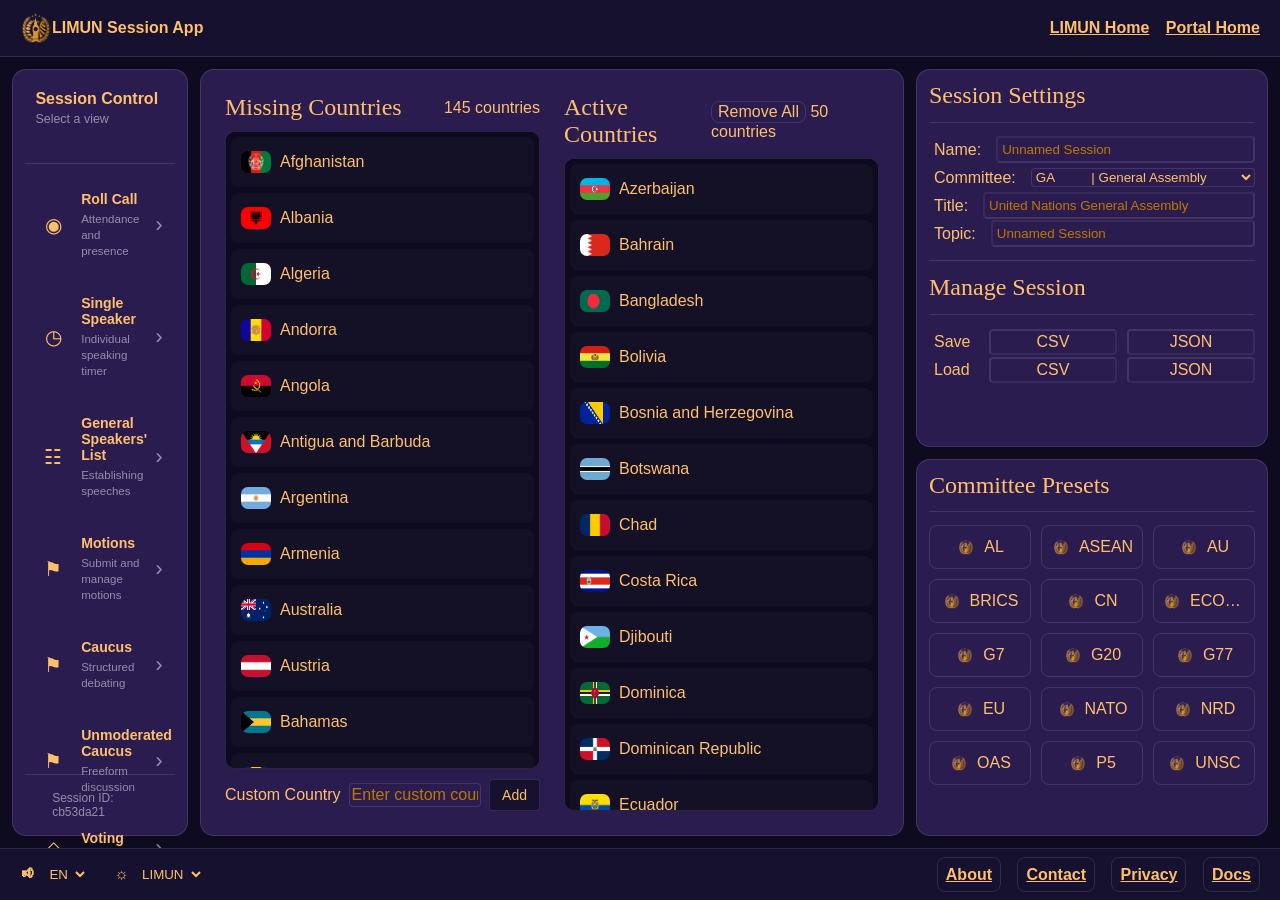
==== commit 3784165f: "motion submitter selection" ====
--- a/index.html
+++ b/index.html
@@ -8,36 +8,14 @@
     <title>LIMUN Session App</title>
     <link rel="stylesheet" href="static/css/style.css">
     <style>
-        #queue-list,
-        #available-list {
+        #motion-availability {
+            display: flex;
+            flex-direction: column;
             min-height: 0;
-            overflow-y: auto;
-            overflow-x: hidden;
-            box-sizing: border-box;
+            height: 100%;
         }
-
-        #queue-list {
-            max-height: 32vh;
-        }
-
-        #available-list {
-            max-height: 48vh;
-        }
-
-        #active-country-list,
-        #missing-country-list {
-            min-height: 0;
-            overflow-y: auto;
-            overflow-x: hidden;
-            box-sizing: border-box;
-        }
-
-        #active-country-list {
-            max-height: 100vh;
-        }
-
-        #missing-country-list {
-            max-height: 100vh;
+        #motion-availability .box {
+        flex: 1 1 auto;
         }
     </style>
 </head>
@@ -285,8 +263,59 @@
                             </p>
                         </div>
                     </div>
-                    <div id="motions-panel" class="" hidden>
-                        Hello
+                    <div id="motions-panel" class="motions-container" hidden>
+                        <div class="submit-motions-container box">
+                            <div class="box">
+                                <h2>Motion Information</h2>
+
+                                <div class="sidebar-divider"></div>                                
+                                <div id="submission-field" class="committee-field">
+                                    <h2>Submitted By:</h2>
+                                    <div id="template-motion-submitter" class="listbox-option" style="flex: 1;"></div>
+                                </div>
+                                <div class="committee-field">
+                                    <h2>Motion Type:</h2>
+                                    <select id="motion-type"></select>
+                                </div>
+                                <div class="committee-field">
+                                    <h2>Topic:</h2>
+                                    <input id="motion-name" placeholder="Discussion">
+                                </div>
+                                <div class="sidebar-divider"></div>
+                                <div class="committee-field">
+                                    <h2>Total Minutes:</h2>
+                                    <input id="motion-name" type="number" min="0" placeholder="10">
+                                </div>
+                                <div class="committee-field">
+                                    <h2>Total Seconds:</h2>
+                                    <input id="motion-name" type="number" min="0" max="59" step="5" placeholder="0">
+                                </div>
+                                <div class="committee-field">
+                                    <h2>Speaker's Minutes:</h2>
+                                    <input id="motion-name" type="number" min="0" placeholder="1">
+                                </div>
+                                <div class="committee-field">
+                                    <h2>Speaker's Seconds:</h2>
+                                    <input id="motion-name" type="number" min="0" max="59" step="5" placeholder="0">
+                                </div>
+
+                                <div class="sidebar-divider"></div>
+                                <div class="committee-field">
+                                    <button id="submit-motion" class="">Submit Motion</button>
+                                </div>
+
+                                <div class="sidebar-divider"></div>                                
+                                <h2>Most Disruptive Motion</h2>
+                            </div>
+                            <div class="box">
+                                <h2>Motion Tray</h2>
+                                <div class="sidebar-divider"></div>                                
+                            </div>
+                        </div>
+                        <div class="history-motions-container box">
+                            <h2>Motion History</h2>
+                            <div class="sidebar-divider"></div>
+                        </div>
                     </div>
                     <div id="settings-panel" class="box settings-attendance-panel">
                         <div class="settings-row">
@@ -390,6 +419,25 @@
                 </section>
 
                 <!-- Right column option 2-->
+                <section id="motion-availability" class="motion-panel" hidden>
+                    <div class="box available-speakers">
+                        <div class="section-header">
+                            <h3 id="motion-available-label">Available Countries</h3>
+                            <div class="search-box">
+                                <span class="search-icon" aria-hidden="true">⌕</span>
+                                <input
+                                    type="search"
+                                    id="motion-country-search"
+                                    placeholder="Search countries..."
+                                    aria-label="Search countries"
+                                >
+                            </div>
+                        </div>
+                        <div id="motion-available-list" class="listbox" role="listbox"></div>
+                    </div>
+                </section>
+
+                <!-- Right column option 3-->
                 <section id="session-attendance" class="session-panel" style="filter: brightness(0.8);" hidden>
                     <!-- ROW 1: Presence indicators -->
                     <div class="box presence-section">
--- a/static/css/style.css
+++ b/static/css/style.css
@@ -305,6 +305,16 @@
     grid-template-columns: repeat(2, minmax(0, 1fr));
 }
 
+.spinner-buttons {
+    font-size: small;
+}
+.spinner-buttons .up {
+    color: var(--gold-1);
+}
+.spinner-buttons .down {
+    color: var(--gold-1);
+}
+
 /* =====================================
    SHARED BOX STYLING
 ===================================== */
@@ -376,7 +386,7 @@
 
 .committee-field input {
     flex: 1;
-    padding: 2px;
+    padding: 4px;
     background-color: var(--elizabeth);
     border-color: var(--hair);
     border-radius: 4px;
@@ -388,6 +398,9 @@
 }
 .committee-field input::placeholder {
     color: var(--gold-2);
+}
+.committee-field input[type="number"]::-webkit-inner-spin-button {
+    display: auto;
 }
 
 .committee-field select {
@@ -455,6 +468,7 @@
 
 .session-panel > .box {
     display: flex;
+    flex: 1 1 auto;
     flex-direction: column;
     min-width: 0;
     min-height: 0;
@@ -470,6 +484,22 @@
     font-weight: 400;
 }
 
+.motion-panel {
+    display: flex;
+    flex-direction: column;
+    min-width: 0;
+    min-height: 0;
+    overflow: hidden;
+}
+
+.motion-panel > .box {
+    display: flex;
+    flex: 1 1 auto;
+    flex-direction: column;
+    min-width: 0;
+    min-height: 0;
+    overflow: hidden;
+}
 
 /* =====================================
    ROW 1: PRESENCE INDICATORS
@@ -544,16 +574,19 @@
 
 .listbox {
     display: flex;
+    flex: 1 1 auto;
     flex-direction: column;
     gap: 4px;
+    padding: 4px;
+    min-width: 0;
     width: 100%;
     height: 100%;
+    min-height: 0;
     max-height: 100%;
-    flex: 1;
-    min-width: 0;
-    min-height: 0;
+    
     overflow-y: auto;
-    padding: 4px;
+    overflow-x: hidden;
+    box-sizing: border-box;
 
     color: var(--gold-1);
     background: var(--indigo-deep);
@@ -565,6 +598,7 @@
 
 .listbox-option {
     display: flex;
+    flex: 0 0 auto;
     align-items: center;
     gap: 8px;
     min-height: 50px;
@@ -576,7 +610,7 @@
     border: 1px solid transparent;
     border-radius: 8px;
 
-    cursor: grab;
+    cursor: pointer;
     transition:
         background-color 0.15s ease,
         border-color 0.15s ease,
@@ -907,21 +941,6 @@
 .queue-controls button:focus-visible {
     outline: 2px solid var(--gold-1);
     outline-offset: 2px;
-}
-
-/* Drag-and-drop feedback */
-
-.listbox-option.dragging {
-    opacity: 0.4;
-    background: var(--indigo);
-}
-
-.listbox-option.drag-over {
-    border-top: 2px solid var(--gold-1);
-}
-
-.listbox.drag-active {
-    border-color: var(--gold-2);
 }
 
 .available-speakers .section-header {
@@ -1501,3 +1520,19 @@
     outline: 2px solid var(--gold-1);
     outline-offset: 3px;
 }
+
+.motions-container {
+    display: grid;
+    grid-template-rows: minmax(0, 4fr) minmax(0, 2fr);
+    gap: 12px;
+    height: 100%;
+    min-height: 0;
+}
+
+.submit-motions-container {
+    display: grid;
+    grid-template-columns: repeat(2, minmax(0, 1fr));
+    gap: 12px;
+    min-width: 0;
+    min-height: 0;
+}
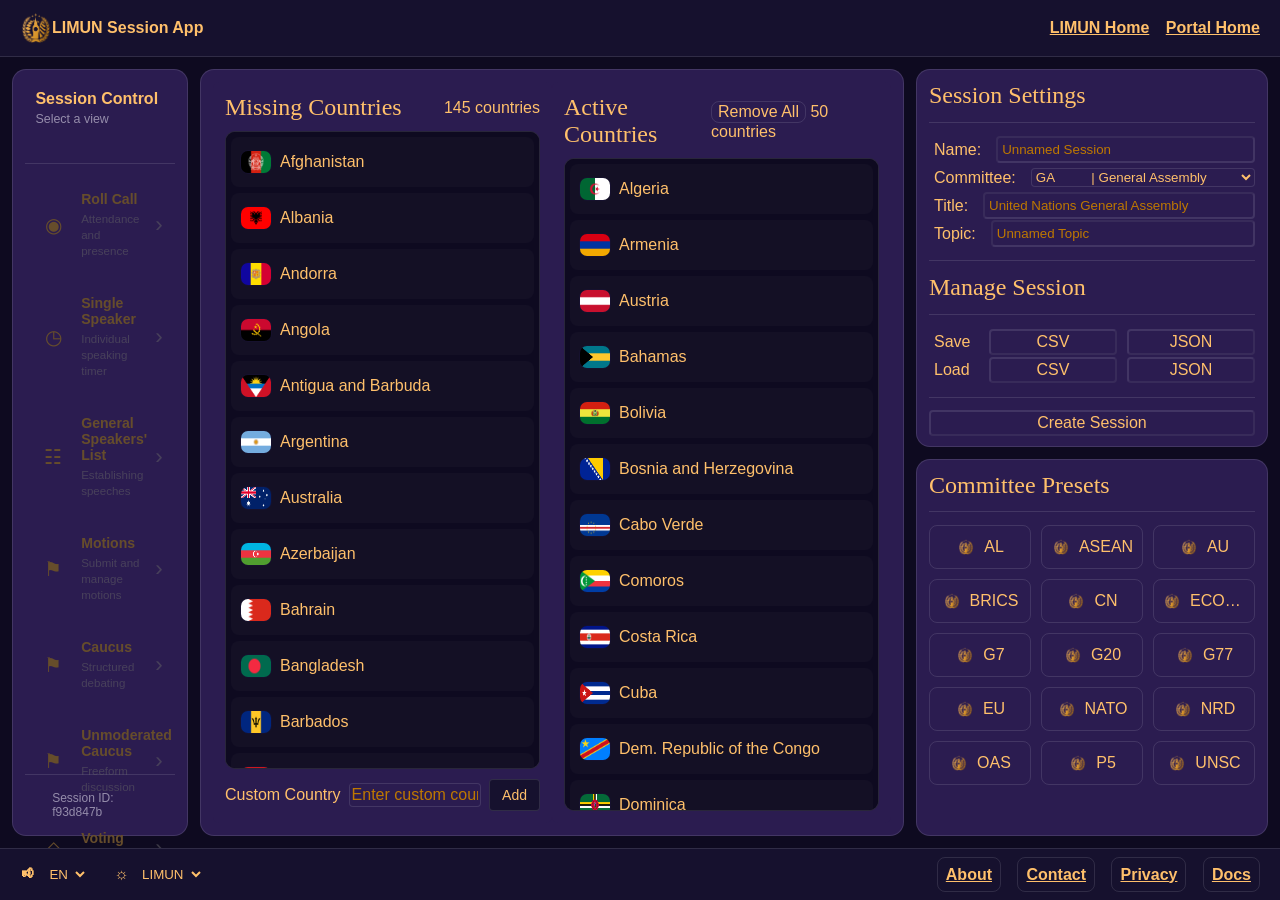
==== commit 3f50219b: "push" ====
--- a/index.html
+++ b/index.html
@@ -33,7 +33,6 @@
         </header>
 
         <main class="main-content">
-            <!-- Left column -->
             <div class="content-grid">
                 <section id="left-column" class="session-control">
                     <aside class="box view-sidebar">
@@ -175,8 +174,25 @@
                     </div>
                     <div id="single-speaker-panel" class="speaker-timer" hidden>
                         <div class="timer-queue-heading">
-                            <span aria-hidden="true">☷</span>
-                            <h2>Individual Speakers Time</h2>
+                            <div id="topleft-heading" class="heading-top-left">
+                                <span>Session: UNGA</span>
+                            </div>
+
+                            <div id="topright-heading" class="heading-top-right">
+                                <span>Round 1</span>
+                            </div>
+
+                            <div id="centre-heading" class="heading-centre">
+                                <h2>Speaker Queue</h2>
+                            </div>
+
+                            <div id="bottomleft-heading" class="heading-bottom-left">
+                                <span>Current Speaker: France</span>
+                            </div>
+
+                            <div id="bottomright-heading" class="heading-bottom-right">
+                                <span>Speakers: 12</span>
+                            </div>
                         </div>
 
                         <div id="timerMain" class="timer-main">
@@ -217,8 +233,25 @@
                     </div>
                     <div id="gsl-panel" class="speaker-timer" hidden>
                         <div class="timer-queue-heading">
-                            <span aria-hidden="true">☷</span>
-                            <h2>General Speaker's List</h2>
+                            <div id="topleft-heading" class="heading-top-left">
+                                <span>Session: UNGA</span>
+                            </div>
+
+                            <div id="topright-heading" class="heading-top-right">
+                                <span>Round 1</span>
+                            </div>
+
+                            <div id="centre-heading" class="heading-centre">
+                                <h2>Speaker Queue</h2>
+                            </div>
+
+                            <div id="bottomleft-heading" class="heading-bottom-left">
+                                <span>Current Speaker: France</span>
+                            </div>
+
+                            <div id="bottomright-heading" class="heading-bottom-right">
+                                <span>Speakers: 12</span>
+                            </div>
                         </div>
 
                         <div id="speaker-flag-main" class="timer-main">
@@ -385,7 +418,7 @@
                                 <h2>Topic:</h2>
                                 <input
                                     id="committee-topic"
-                                    placeholder="Unnamed Session"
+                                    placeholder="Unnamed Topic"
                                 >
                             </div>
                         </div>
@@ -407,6 +440,10 @@
                                 <button id="load-button-json">JSON</button>
                                 <input id="file-input-json" type="file" accept=".json,application/json" hidden>
                             </div>
+                        </div>
+                        <div class="sidebar-divider"></div>
+                        <div class="committee-field">
+                            <button id="create-session">Create Session</button>
                         </div>
                     </div>
                     <div class="box">
--- a/static/css/style.css
+++ b/static/css/style.css
@@ -3,7 +3,7 @@
 ===================================== */
 
 :root {
-    color-scheme: LIMUN;
+    color-scheme: dark;
 
     --serif: 'Butler', 'Georgia', 'Times New Roman', serif;
     --sans: 'Futura PT', 'Futura', 'Century Gothic', 'Trebuchet MS', sans-serif;
@@ -16,7 +16,7 @@
     --muted: #edeaf68c;
 
     --p5-status: #FF6060;
-    --observer-status: #8F8;
+    --observer-status: #8D8;
     --voting-absent: #FF6060;
     --voting-present: #D6C060;
     --voting-present-and-voting: #6060F6;
@@ -42,61 +42,79 @@
 }
 
 html[data-theme="blue"] {
-    color-scheme: blue;
-
-    --indigo: #A09Dd7;
-    --indigo-deep: #9090d0;
+    color-scheme: light;
+
+    --indigo: #A09DD7;
+    --indigo-deep: #8581C5;
     --elizabeth: #B5AFF0;
     --gold-1: #251B3D;
-    --gold-2: #5A47b0;
+    --gold-2: #5A47B0;
     --hair: #16112e29;
     --muted: #16112ea6;
 
-    --p5-status: #BB2020;
-    --observer-status: #0C0;
-    --voting-absent: #FF0000;
-    --voting-present: #C69040;
-    --voting-present-and-voting: #6060c6;
+    --p5-status: #A82035;
+    --observer-status: #167A43;
+    --voting-absent: #C62838;
+    --voting-present: #D6A928;
+    --voting-present-and-voting: #315DBB;
 }
 
 html[data-theme="green"] {
     color-scheme: light;
 
-    --indigo: #A0D79D;
-    --indigo-deep: #90d090;
-    --elizabeth: #C6f0af;
-    --gold-1: #251B3D;
-    --gold-2: #2A6037;
-    --hair: #16112e29;
-    --muted: #16112ea6;
-
-    --p5-status: #BB2020;
-    --observer-status: #0C0;
-    --voting-absent: #FF0000;
-    --voting-present: #C69040;
-    --voting-present-and-voting: #6060c6;
+    --indigo: #9DD7A0;
+    --indigo-deep: #81C585;
+    --elizabeth: #AFF0B5;
+    --gold-1: #1B3D25;
+    --gold-2: #47B05A;
+    --hair: #111E1229;
+    --muted: #111E12a6;
+
+    --p5-status: #A82035;
+    --observer-status: #176B35;
+    --voting-absent: #C62838;
+    --voting-present: #C69A20;
+    --voting-present-and-voting: #315DBB;
 }
 
 html[data-theme="purple"] {
     color-scheme: light;
 
-    --indigo: #c893e0;
-    --indigo-deep: #d9a1f3;
-    --elizabeth: #d18ff0;
-    --gold-1: #050B1D;
-    --gold-2: #6A3087;
-    --hair: #16112e29;
-    --muted: #16112ea6;
-
-    --p5-status: #BB2020;
-    --observer-status: #0C0;
-    --voting-absent: #FF0000;
-    --voting-present: #C69040;
-    --voting-present-and-voting: #6060c6;
+    --indigo: #D79DD7;
+    --indigo-deep: #C581C5;
+    --elizabeth: #F0AFF0;
+    --gold-1: #3D1B3D;
+    --gold-2: #B047B0;
+    --hair: #1E111E29;
+    --muted: #1E111Ea6;
+
+    --p5-status: #A82035;
+    --observer-status: #167A43;
+    --voting-absent: #C62838;
+    --voting-present: #C99A24;
+    --voting-present-and-voting: #315DBB;
+}
+
+html[data-theme="sepia"] {
+    color-scheme: light;
+
+    --indigo: #D8C5A3;
+    --indigo-deep: #C3AD88;
+    --elizabeth: #E8D8BA;
+    --gold-1: #3D2B1F;
+    --gold-2: #89643C;
+    --hair: #3D2B1F29;
+    --muted: #3D2B1FA6;
+
+    --p5-status: #96352F;
+    --observer-status: #386B3D;
+    --voting-absent: #B83B32;
+    --voting-present: #C39A3A;
+    --voting-present-and-voting: #426A9C;
 }
 
 html[data-theme="black"] {
-    color-scheme: black;
+    color-scheme: dark;
 
     --indigo: #222;
     --indigo-deep: #000;
@@ -113,25 +131,6 @@
     --voting-present-and-voting: #5b92e5;
 }
 
-html[data-theme="UN"] {
-    color-scheme: un;
-
-    --indigo: #0f52ba;
-    --indigo-deep: #5190c6;
-    --elizabeth: #4583e2;
-    --gold-1: #e5ae5b;
-    --gold-2: #453e2b;
-    --hair: #222;
-    --muted: #222222bb;
-
-    --p5-status: #E05A5A;
-    --observer-status: #65C98A;
-    --voting-absent: #e55b92;
-    --voting-present: #e5ae5b;
-    --voting-present-and-voting: #5b92e5;
-}
-
-
 #theme-toggle {
     padding: 0.5rem 0.8rem;
     border: 1px solid var(--hair);
@@ -847,7 +846,8 @@
 
 .attendance-toggle.status-p5status.active {
     background: var(--p5-status);
-    color: white;
+    text-shadow: 1px 1px #000;
+    color:#EEE;
 }
 
 /* Observer */
@@ -858,40 +858,50 @@
 
 .attendance-toggle.status-observerStatus.active {
     background: var(--observer-status);
-    color: white;
+    text-shadow: 1px 1px #000;
+    color: #EEE;
 }
 
 /* Absent */
 .attendance-toggle.status-A {
     color: var(--voting-absent);
     border-color: var(--voting-absent);
+    filter: brightness(0.6);
 }
 
 .attendance-toggle.status-A.active {
     background: var(--voting-absent);
+    text-shadow: 1px 1px #000;
     color: white;
+    filter: brightness(1);
 }
 
 /* Present */
 .attendance-toggle.status-P {
     color: var(--voting-present);
     border-color: var(--voting-present);
+    filter: brightness(0.6);
 }
 
 .attendance-toggle.status-P.active {
     background: var(--voting-present);
+    text-shadow: 1px 1px #000;
     color: white;
+    filter: brightness(1);
 }
 
 /* Present and Voting */
 .attendance-toggle.status-PV {
     color: var(--voting-present-and-voting);
     border-color: var(--voting-present-and-voting);
+    filter: brightness(0.6);
 }
 
 .attendance-toggle.status-PV.active {
     background: var(--voting-present-and-voting);
+    text-shadow: 1px 1px #000;
     color: white;
+    filter: brightness(1);
 }
 
 /* Focus accessibility */
@@ -1154,16 +1164,47 @@
 }
 
 .timer-queue-heading {
-    display: flex;
-    align-items: center;
-    justify-content: center;
-    gap: 0.65rem;
-    text-align: center;
+    display: grid;
+    grid-template-columns: 1fr auto 1fr;
+    grid-template-rows: auto auto;
+    align-items: center;
+    gap: 0.4rem;
+    width: 100%;
 }
 
 .timer-queue-heading h2 {
     margin: 0;
     font-size: 1.15rem;
+}
+
+.heading-top-left {
+    grid-column: 1;
+    grid-row: 1;
+    justify-self: start;
+}
+
+.heading-top-right {
+    grid-column: 3;
+    grid-row: 1;
+    justify-self: end;
+}
+
+.heading-centre {
+    grid-column: 2;
+    grid-row: 1 / 3;
+    justify-self: center;
+}
+
+.heading-bottom-left {
+    grid-column: 1;
+    grid-row: 2;
+    justify-self: start;
+}
+
+.heading-bottom-right {
+    grid-column: 3;
+    grid-row: 2;
+    justify-self: end;
 }
 
 .current-speaker-preview {
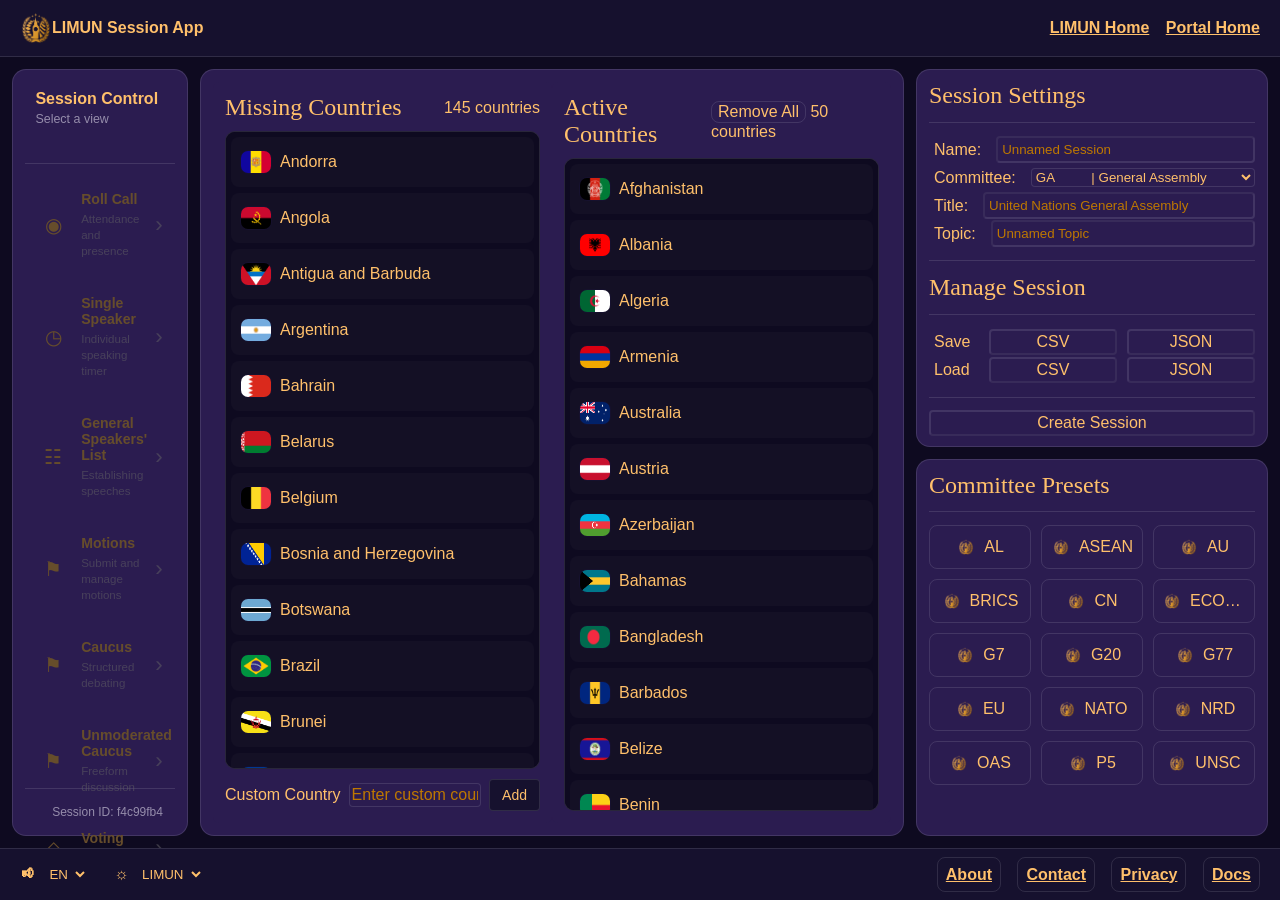
==== commit 6fea1bc4: "highlight view name and fix terminology" ====
--- a/index.html
+++ b/index.html
@@ -175,24 +175,20 @@
                     <div id="single-speaker-panel" class="speaker-timer" hidden>
                         <div class="timer-queue-heading">
                             <div id="topleft-heading" class="heading-top-left">
-                                <span>Session: UNGA</span>
-                            </div>
-
+                                <span>TOPLEFT</span>
+                            </div>
                             <div id="topright-heading" class="heading-top-right">
-                                <span>Round 1</span>
-                            </div>
-
-                            <div id="centre-heading" class="heading-centre">
-                                <h2>Speaker Queue</h2>
-                            </div>
-
+                                <span>TOPRIGHT</span>
+                            </div>
                             <div id="bottomleft-heading" class="heading-bottom-left">
-                                <span>Current Speaker: France</span>
-                            </div>
-
+                                <span>BOTTOMLEFT</span>
+                            </div>
                             <div id="bottomright-heading" class="heading-bottom-right">
-                                <span>Speakers: 12</span>
-                            </div>
+                                <span>BOTTOMRIGHT</span>
+                            </div>
+                        </div>
+                        <div id="centre-heading" class="heading-centre">
+                            <h2>Individual Speaker</h2>
                         </div>
 
                         <div id="timerMain" class="timer-main">
@@ -234,25 +230,22 @@
                     <div id="gsl-panel" class="speaker-timer" hidden>
                         <div class="timer-queue-heading">
                             <div id="topleft-heading" class="heading-top-left">
-                                <span>Session: UNGA</span>
-                            </div>
-
+                                <span>TOPLEFT</span>
+                            </div>
                             <div id="topright-heading" class="heading-top-right">
-                                <span>Round 1</span>
-                            </div>
-
-                            <div id="centre-heading" class="heading-centre">
-                                <h2>Speaker Queue</h2>
-                            </div>
-
+                                <span>TOPRIGHT</span>
+                            </div>
                             <div id="bottomleft-heading" class="heading-bottom-left">
-                                <span>Current Speaker: France</span>
-                            </div>
-
+                                <span>BOTTOMLEFT</span>
+                            </div>
                             <div id="bottomright-heading" class="heading-bottom-right">
-                                <span>Speakers: 12</span>
-                            </div>
-                        </div>
+                                <span>BOTTOMRIGHT</span>
+                            </div>
+                        </div>
+                        <div id="centre-heading" class="heading-centre">
+                            <h2>General Speakers' List</h2>
+                        </div>
+
 
                         <div id="speaker-flag-main" class="timer-main">
                             <div id="speaker-flag-container" class="speaker-flag"></div>
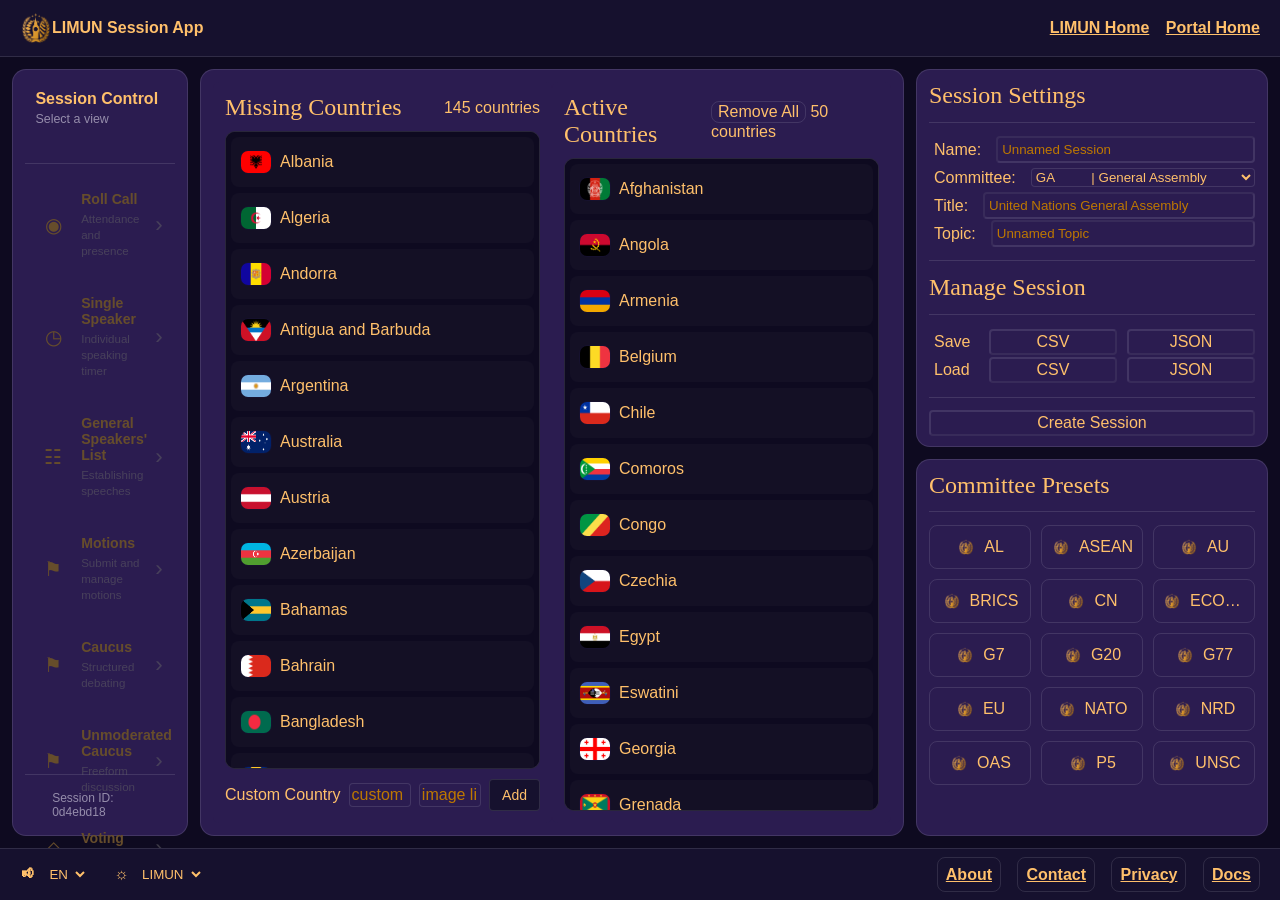
==== commit 420e85af: "motions representation" ====
--- a/index.html
+++ b/index.html
@@ -290,8 +290,8 @@
                         </div>
                     </div>
                     <div id="motions-panel" class="motions-container" hidden>
-                        <div class="submit-motions-container box">
-                            <div class="box">
+                        <div class="submit-motions-container">
+                            <div id="motion-settings" class="box">
                                 <h2>Motion Information</h2>
 
                                 <div class="sidebar-divider"></div>                                
@@ -325,22 +325,142 @@
                                     <input id="motion-name" type="number" min="0" max="59" step="5" placeholder="0">
                                 </div>
 
-                                <div class="sidebar-divider"></div>
+                                <div class="sidebar-divider"></div>                                
                                 <div class="committee-field">
                                     <button id="submit-motion" class="">Submit Motion</button>
                                 </div>
-
-                                <div class="sidebar-divider"></div>                                
+                            </div>
+                            <div id="most-disruptive-container" class="box">
                                 <h2>Most Disruptive Motion</h2>
-                            </div>
+                                <div id="template-motion-disruptive" class="motion-option" style="flex: 1;"></div>
+                            </div>
+                        </div>
+                        <div class="history-motions-container">
                             <div class="box">
                                 <h2>Motion Tray</h2>
-                                <div class="sidebar-divider"></div>                                
-                            </div>
-                        </div>
-                        <div class="history-motions-container box">
-                            <h2>Motion History</h2>
-                            <div class="sidebar-divider"></div>
+                                <div id="motions-tray" class="listbox" role="listbox"></div>
+                            </div>
+                            <div class="box">
+                                <h2>Motion History</h2>
+                                <div id="motions-history" class="listbox" role="listbox"></div>
+                            </div>
+                        </div>
+                    </div>
+                    <div id="caucus-panel" class="speaker-timer" hidden>
+                        <div class="timer-queue-heading">
+                            <div id="topleft-heading" class="heading-top-left">
+                                <span>TOPLEFT</span>
+                            </div>
+                            <div id="topright-heading" class="heading-top-right">
+                                <span>TOPRIGHT</span>
+                            </div>
+                            <div id="bottomleft-heading" class="heading-bottom-left">
+                                <span>BOTTOMLEFT</span>
+                            </div>
+                            <div id="bottomright-heading" class="heading-bottom-right">
+                                <span>BOTTOMRIGHT</span>
+                            </div>
+                        </div>
+                        <div id="caucus-heading" class="heading-centre">
+                            <h2>Moderated Caucus</h2>
+                        </div>
+
+
+                        <div id="speaker-flag-main" class="timer-main">
+                            <div id="speaker-flag-container" class="speaker-flag"></div>
+                            <h1 id="speaker-name"></h1>
+                            <div class="timer-display" id="gsl-timer-display" role="timer"
+                                 aria-live="off">1:30</div>
+                        </div>
+
+                        <div class="timer-bottom">
+                            <div class="timer-progress-row">
+                                <div class="timer-track"
+                                     role="progressbar"
+                                     aria-label="Speaking time remaining"
+                                     aria-valuemin="0"
+                                     aria-valuemax="90"
+                                     aria-valuenow="90"
+                                     id="timer-progress">
+                                    <div class="timer-progress-fill" id="gsl-timer-fill"></div>
+                                </div>
+                            </div>
+
+                            <div class="timer-controls">
+                                <button type="button" class="timer-icon-btn"
+                                        id="time-settings" title="Time settings">🌣</button>
+                                <button type="button" class="timer-icon-btn"
+                                        id="add-time" title="Add 15 seconds">+</button>
+                                <button type="button" class="timer-icon-btn"
+                                        id="reset-timer" title="Reset timer">⮎</button>
+                                <button type="button" class="timer-btn start-btn"
+                                        id="start-timer">▶ <span>START</span></button>
+                                <button type="button" class="timer-btn stop-btn"
+                                        id="stop-timer">⏸︎ <span>STOP</span></button>
+                                <button type="button" class="timer-btn next-btn"
+                                        id="next-speaker">⏭ <span>NEXT</span></button>
+                                <button type="button" class="timer-icon-btn yield-btn"
+                                        id="yield-speaker" title="Yield speaking time">↪<small>Yield</small></button>
+                            </div>
+
+                            <p class="timer-status" id="timer-status" aria-live="polite">
+                                Ready to begin
+                            </p>
+                        </div>
+                    </div>
+                    <div id="unmod-caucus-panel" class="speaker-timer" hidden>
+                        <div class="timer-queue-heading">
+                            <div id="topleft-heading" class="heading-top-left">
+                                <span>TOPLEFT</span>
+                            </div>
+                            <div id="topright-heading" class="heading-top-right">
+                                <span>TOPRIGHT</span>
+                            </div>
+                            <div id="bottomleft-heading" class="heading-bottom-left">
+                                <span>BOTTOMLEFT</span>
+                            </div>
+                            <div id="bottomright-heading" class="heading-bottom-right">
+                                <span>BOTTOMRIGHT</span>
+                            </div>
+                        </div>
+                        <div id="centre-heading" class="heading-centre">
+                            <h2>Unmoderated Caucus</h2>
+                        </div>
+
+                        <div id="timerMain" class="timer-main">
+                            <div class="timer-display" id="single-speaker-timer-display" role="timer"
+                                 aria-live="off">1:30</div>
+                        </div>
+
+                        <div class="timer-bottom">
+                            <div class="timer-progress-row">
+                                <div class="timer-track"
+                                     role="progressbar"
+                                     aria-label="Speaking time remaining"
+                                     aria-valuemin="0"
+                                     aria-valuemax="90"
+                                     aria-valuenow="90"
+                                     id="single-speaker-timer-progress">
+                                    <div class="timer-progress-fill" id="single-speaker-timer-fill"></div>
+                                </div>
+                            </div>
+
+                            <div class="timer-controls">
+                                <button type="button" class="timer-icon-btn"
+                                        id="time-settings" title="Time settings">🌣</button>
+                                <button type="button" class="timer-icon-btn"
+                                        id="add-time" title="Add 15 seconds">+</button>
+                                <button type="button" class="timer-icon-btn"
+                                        id="reset-timer" title="Reset timer">⮎</button>
+                                <button type="button" class="timer-btn start-btn"
+                                        id="start-timer">▶ <span>START</span></button>
+                                <button type="button" class="timer-btn stop-btn"
+                                        id="stop-timer">⏸︎ <span>STOP</span></button>
+                            </div>
+
+                            <p class="timer-status" id="timer-status" aria-live="polite">
+                                Ready to begin
+                            </p>
                         </div>
                     </div>
                     <div id="settings-panel" class="box settings-attendance-panel">
@@ -358,7 +478,12 @@
                                 <input
                                     type="text"
                                     id="custom-country-name"
-                                    placeholder="Enter custom country name..."
+                                    placeholder="custom name..."
+                                >
+                                <input
+                                    type="text"
+                                    id="custom-country-img"
+                                    placeholder="image link..."
                                 >
                                 <button type="button" id="add-custom-country">
                                     Add
--- a/static/css/style.css
+++ b/static/css/style.css
@@ -15,6 +15,9 @@
     --hair: #edeaf61f;
     --muted: #edeaf68c;
 
+    --approve: #16804b;
+    --reject: #7f1515;
+
     --p5-status: #FF6060;
     --observer-status: #8D8;
     --voting-absent: #FF6060;
@@ -34,6 +37,9 @@
     --hair: #16112e29;
     --muted: #16112ea6;
 
+    --approve: #06702b;
+    --reject: #7f0505;
+
     --p5-status: #BB2020;
     --observer-status: #0C0;
     --voting-absent: #FF0000;
@@ -52,6 +58,9 @@
     --hair: #16112e29;
     --muted: #16112ea6;
 
+    --approve: #06702b;
+    --reject: #7f0505;
+
     --p5-status: #A82035;
     --observer-status: #167A43;
     --voting-absent: #C62838;
@@ -70,6 +79,9 @@
     --hair: #111E1229;
     --muted: #111E12a6;
 
+    --approve: #06702b;
+    --reject: #7f0505;
+
     --p5-status: #A82035;
     --observer-status: #176B35;
     --voting-absent: #C62838;
@@ -88,6 +100,9 @@
     --hair: #1E111E29;
     --muted: #1E111Ea6;
 
+    --approve: #06702b;
+    --reject: #7f0505;
+
     --p5-status: #A82035;
     --observer-status: #167A43;
     --voting-absent: #C62838;
@@ -106,6 +121,9 @@
     --hair: #3D2B1F29;
     --muted: #3D2B1FA6;
 
+    --approve: #06602b;
+    --reject: #6f0202;
+
     --p5-status: #96352F;
     --observer-status: #386B3D;
     --voting-absent: #B83B32;
@@ -123,6 +141,9 @@
     --gold-2: #aaa;
     --hair: #999;
     --muted: #999999bb;
+
+    --approve: #06af2b;
+    --reject: #af062b;
 
     --p5-status: #E05A5A;
     --observer-status: #65C98A;
@@ -1345,11 +1366,11 @@
 
 .start-btn {
     color: #fff;
-    background: #16804b;
+    background: var(--approve);
 }
 .stop-btn {
     color: #fff;
-    background: #7f1515;
+    background: var(--reject);
 }
 
 .next-btn {
@@ -1562,18 +1583,266 @@
     outline-offset: 3px;
 }
 
+/* Motions */
+#motions-panel {
+    min-height: 0;
+    min-width: 0;
+    overflow: hidden;
+}
+
 .motions-container {
     display: grid;
-    grid-template-rows: minmax(0, 4fr) minmax(0, 2fr);
+    grid-template-columns: minmax(0, 2fr) minmax(0, 2fr);
     gap: 12px;
+    
+    min-width: 0;
     height: 100%;
     min-height: 0;
+    overflow: hidden;
 }
 
 .submit-motions-container {
     display: grid;
-    grid-template-columns: repeat(2, minmax(0, 1fr));
+    grid-template-rows: minmax(0, 3fr) minmax(0, 2fr);
     gap: 12px;
-    min-width: 0;
-    min-height: 0;
+
+    min-width: 0;
+    height: 100%;
+    min-height: 0;
+    overflow: hidden;
+}
+
+#most-disruptive-container {
+    display: flex;
+    flex-direction: column;
+    min-height: 0;
+    height: 100%;
+}
+
+#most-disruptive {
+    flex: 1 1 auto;
+}
+
+.history-motions-container {
+    display: grid;
+    grid-template-rows: minmax(0, 3fr) minmax(0, 2fr);
+    gap: 10px;
+
+    min-width: 0;
+    height: 100%;
+    min-height: 0;
+    overflow: hidden;
+}
+
+.submit-motions-container > .box,
+.history-motions-container > .box {
+    display: flex;
+    flex-direction: column;
+
+    min-width: 0;
+    min-height: 0;
+    overflow: hidden;
+}
+
+.history-motions-container .listbox {
+    display: flex;
+    flex-direction: column;
+
+    flex: 1 1 0;
+    min-width: 0;
+    min-height: 0;
+
+    overflow-x: hidden;
+    overflow-y: auto;
+}
+
+.motion-option {
+    display: flex;
+    flex: 0 0 auto;
+    width: 100%;
+    height: auto;
+    min-height: 0;
+
+    background: rgba(255, 255, 255, 0.025);
+    border: 1px solid transparent;
+    border-radius: 8px;
+    padding: 8px 6px;
+    box-sizing: border-box;
+}
+
+.motion-option:hover {
+    background: rgba(255, 255, 255, 0.06);
+    border-color: var(--hair);
+}
+
+.motion-information {
+    display: flex;
+    flex-direction: column;
+    justify-content: space-between;
+    align-items: center;
+    flex: 1;
+    min-width: 0;
+    min-height: 0;
+    gap: 1.5rem;
+}
+
+.motion-description {
+    display: flex;
+    flex-direction: column;
+    align-items: center;
+    justify-content: center;
+
+    flex: 1;
+    width: 100%;
+    min-width: 0;
+    min-height: 0;
+    gap: 0.5rem;
+}
+
+.motion-description .speaker-name {
+    width: 100%;
+    min-width: 0;
+    margin: 0;
+    text-align: center;
+
+    display: -webkit-box;
+    -webkit-box-orient: vertical;
+    -webkit-line-clamp: 2;
+    line-clamp: 2;
+
+    overflow: hidden;
+    overflow-wrap: anywhere;
+}
+
+.motion-information-element {
+    display: flex;
+    align-items: center;
+    justify-content: center;
+    min-width: 0;
+    gap: 0.5rem;
+}
+
+.motion-flag {
+    display: grid;
+    place-items: center;
+
+    width: clamp(3rem, min(24vw, 24vh), 8rem);
+    aspect-ratio: 3 / 2;
+
+    outline: 2px solid var(--indigo);
+    border-radius: 8px;
+
+    background: var(--indigo-deep);
+    box-shadow: 0 10px 28px rgba(0, 0, 0, 0.12);
+
+    overflow: hidden;
+    flex-shrink: 0;
+}
+
+.motion-flag img {
+    width: 100%;
+    height: 100%;
+    object-fit: cover;
+    display: block;
+}
+
+.motion-bottom {
+    display: flex;
+    align-items: center;
+    justify-content: space-between;
+    width: 100%;
+    gap: 0.5rem;
+}
+
+.motion-actions {
+    display: flex;
+    align-items: center;
+    gap: 0.4rem;
+}
+
+.motion-actions button {
+    padding: 5px 10px;
+    border: 1px solid transparent;
+    border-radius: 5px;
+    font: inherit;
+    font-size: 0.8rem;
+    cursor: pointer;
+    transition: background 0.2s ease;
+}
+
+.motion-approve {
+    background: var(--approve);
+    color: white;
+}
+
+.motion-approve:hover {
+    filter: brightness(1.2);
+}
+
+.motion-reject {
+    background: var(--reject);
+    color: white;
+}
+
+.motion-reject:hover {
+    filter: brightness(1.2);
+}
+
+#motions-tray .motion-option {
+    max-height: 8rem;
+}
+
+#motions-tray .motion-description {
+    flex-direction: row;
+    justify-content: center;
+    align-items: center;
+    gap: 0.75rem;
+}
+
+#motions-tray .motion-description .motion-flag {
+    width: clamp(2.5rem, 15%, 4rem);
+}
+
+#motions-tray .motion-description .speaker-name {
+    flex: 1;
+    min-width: 0;
+    text-align: left;
+
+    display: -webkit-box;
+    -webkit-box-orient: vertical;
+    -webkit-line-clamp: 2;
+    line-clamp: 2;
+
+    overflow: hidden;
+    overflow-wrap: anywhere;
+}
+
+
+#motions-history .motion-option {
+    max-height: 7rem;
+}
+
+#motions-history .motion-description {
+    flex-direction: row;
+    justify-content: center;
+    align-items: center;
+    gap: 0.75rem;
+}
+
+#motions-history .motion-description .motion-flag {
+    width: clamp(1rem, 15%, 3rem);
+}
+
+#motions-history .motion-description .speaker-name {
+    flex: 1;
+    min-width: 0;
+    text-align: left;
+
+    display: -webkit-box;
+    -webkit-box-orient: vertical;
+    -webkit-line-clamp: 1;
+    line-clamp: 1;
+
+    overflow: hidden;
+    overflow-wrap: anywhere;
 }
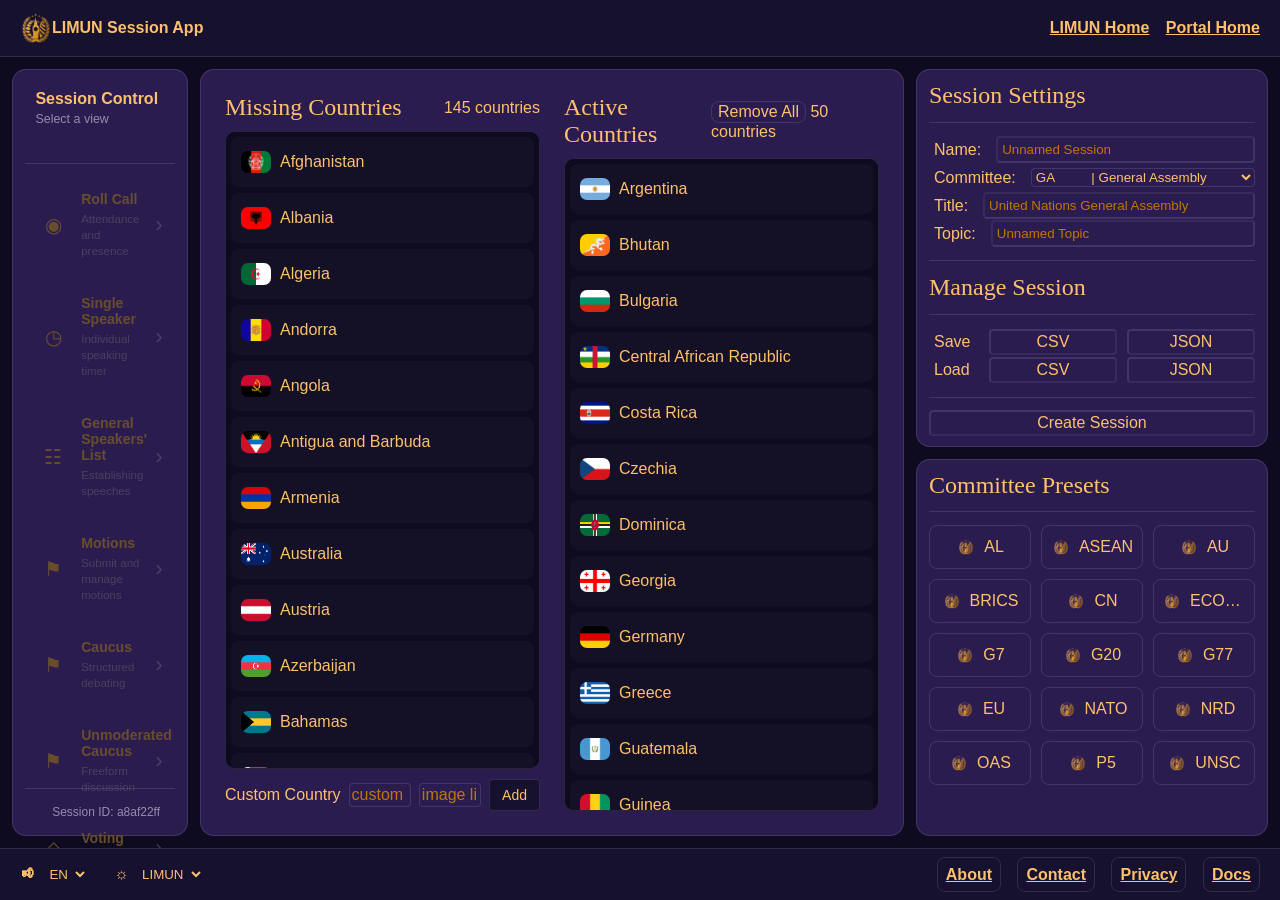
==== commit 8e386abc: "push" ====
--- a/index.html
+++ b/index.html
@@ -310,19 +310,19 @@
                                 <div class="sidebar-divider"></div>
                                 <div class="committee-field">
                                     <h2>Total Minutes:</h2>
-                                    <input id="motion-name" type="number" min="0" placeholder="10">
+                                    <input id="motion-total-duration-minutes" type="number" min="0" placeholder="10">
                                 </div>
                                 <div class="committee-field">
                                     <h2>Total Seconds:</h2>
-                                    <input id="motion-name" type="number" min="0" max="59" step="5" placeholder="0">
+                                    <input id="motion-total-duration-seconds" type="number" min="0" max="59" step="5" placeholder="0">
                                 </div>
                                 <div class="committee-field">
                                     <h2>Speaker's Minutes:</h2>
-                                    <input id="motion-name" type="number" min="0" placeholder="1">
+                                    <input id="motion-speaker-duration-minutes" type="number" min="0" placeholder="1">
                                 </div>
                                 <div class="committee-field">
                                     <h2>Speaker's Seconds:</h2>
-                                    <input id="motion-name" type="number" min="0" max="59" step="5" placeholder="0">
+                                    <input id="motion-speaker-duration-seconds" type="number" min="0" max="59" step="5" placeholder="0">
                                 </div>
 
                                 <div class="sidebar-divider"></div>                                
--- a/static/css/style.css
+++ b/static/css/style.css
@@ -374,6 +374,9 @@
     display: flex;
     align-items: center;
     gap: 10px;
+    
+    background-color: var(--elizabeth);
+    color: var(--gold-1);
 }
 
 .committee-field h2 {
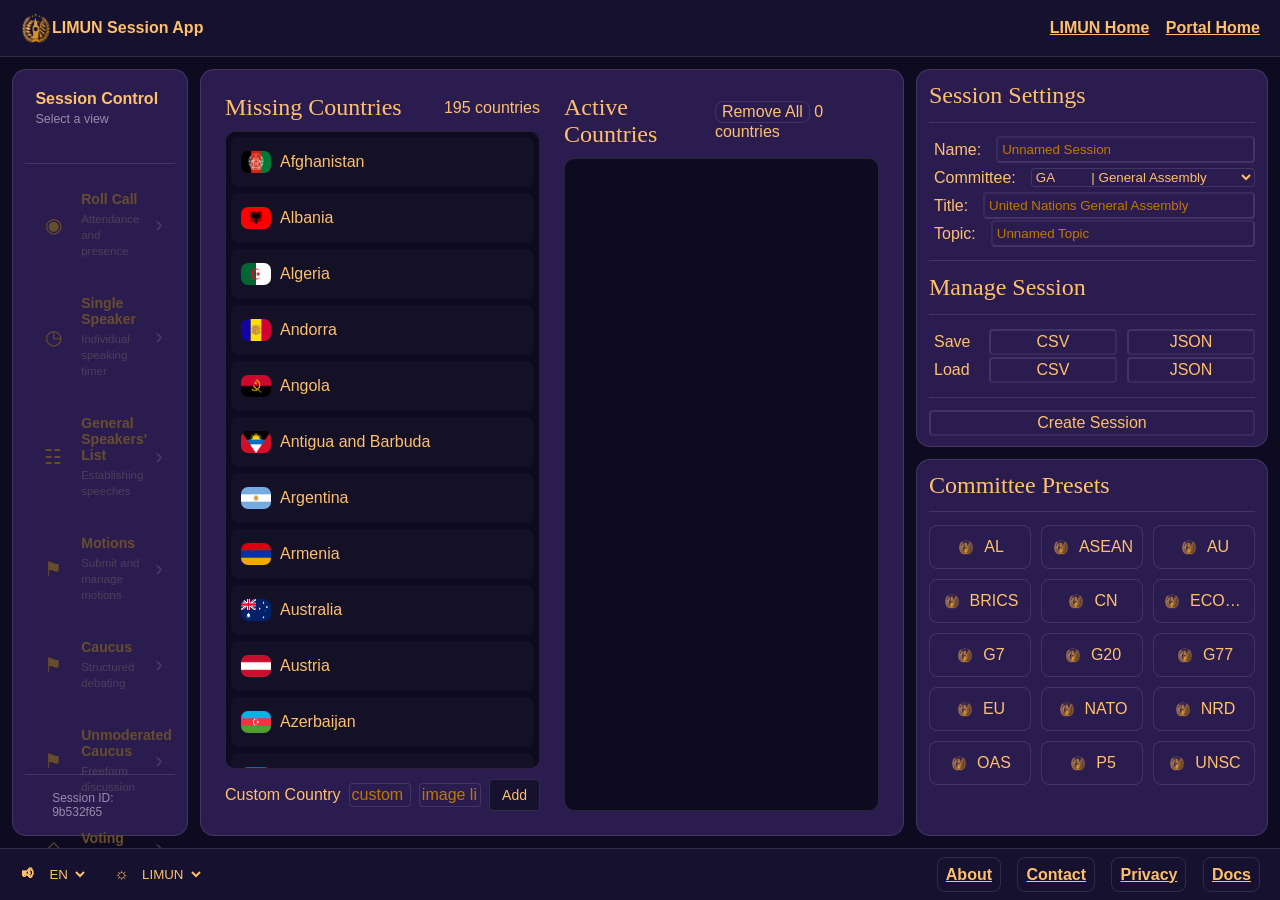
==== commit 7001fced: "motion submission" ====
--- a/index.html
+++ b/index.html
@@ -308,23 +308,28 @@
                                     <input id="motion-name" placeholder="Discussion">
                                 </div>
                                 <div class="sidebar-divider"></div>
-                                <div class="committee-field">
-                                    <h2>Total Minutes:</h2>
-                                    <input id="motion-total-duration-minutes" type="number" min="0" placeholder="10">
-                                </div>
-                                <div class="committee-field">
-                                    <h2>Total Seconds:</h2>
-                                    <input id="motion-total-duration-seconds" type="number" min="0" max="59" step="5" placeholder="0">
-                                </div>
-                                <div class="committee-field">
-                                    <h2>Speaker's Minutes:</h2>
-                                    <input id="motion-speaker-duration-minutes" type="number" min="0" placeholder="1">
-                                </div>
-                                <div class="committee-field">
-                                    <h2>Speaker's Seconds:</h2>
-                                    <input id="motion-speaker-duration-seconds" type="number" min="0" max="59" step="5" placeholder="0">
-                                </div>
-
+                                <div class="duration-group">
+                                    <div class="duration-section">
+                                        <div class="committee-field">
+                                            <h2>Total Minutes:</h2>
+                                            <input id="motion-total-duration-minutes" type="number" min="0" placeholder="10">
+                                        </div>
+                                        <div class="committee-field">
+                                            <h2>Total Seconds:</h2>
+                                            <input id="motion-total-duration-seconds" type="number" min="0" max="59" step="5" placeholder="0">
+                                        </div>
+                                    </div>
+                                    <div class="duration-section">
+                                        <div class="committee-field">
+                                            <h2>Speaker's Minutes:</h2>
+                                            <input id="motion-speaker-duration-minutes" type="number" min="0" placeholder="1">
+                                        </div>
+                                        <div class="committee-field">
+                                            <h2>Speaker's Seconds:</h2>
+                                            <input id="motion-speaker-duration-seconds" type="number" min="0" max="59" step="5" placeholder="0">
+                                        </div>
+                                    </div>
+                                </div>
                                 <div class="sidebar-divider"></div>                                
                                 <div class="committee-field">
                                     <button id="submit-motion" class="">Submit Motion</button>
--- a/static/css/style.css
+++ b/static/css/style.css
@@ -1626,6 +1626,17 @@
     flex: 1 1 auto;
 }
 
+#most-disruptive  .motion-information{
+    gap: 3.5rem;
+}
+#most-disruptive .motion-information-element {
+    font-size: larger;
+}
+
+#most-disruptive .motion-flag {
+    width: clamp(6rem, min(24vw, 24vh), 12rem);
+}
+
 .history-motions-container {
     display: grid;
     grid-template-rows: minmax(0, 3fr) minmax(0, 2fr);
@@ -1642,9 +1653,23 @@
     display: flex;
     flex-direction: column;
 
-    min-width: 0;
-    min-height: 0;
-    overflow: hidden;
+    gap: 10px;
+
+    min-width: 0;
+    min-height: 0;
+    overflow: hidden;
+}
+
+.duration-group {
+    display: grid;
+    grid-template-rows: 1fr 1fr;
+    gap: 10px;
+}
+
+.duration-section {
+    display: flex;
+    flex-direction: column;
+    gap: 8px;
 }
 
 .history-motions-container .listbox {
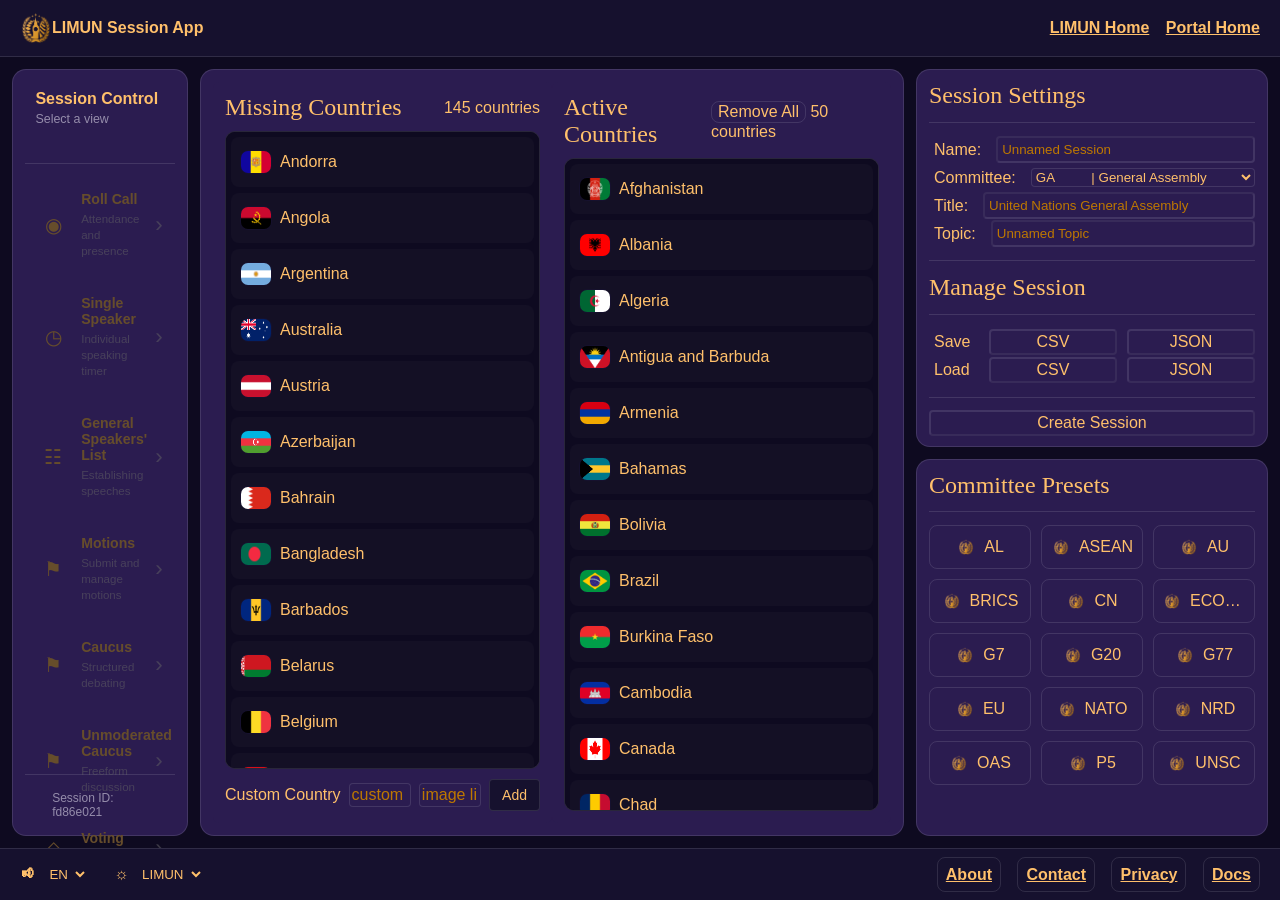
==== commit 06c6e83f: "format 2" ====
--- a/index.html
+++ b/index.html
@@ -1,742 +1,1023 @@
-<!DOCTYPE html>
+<!doctype html>
 <html lang="en">
-<head>
-    <meta charset="UTF-8">
-    <meta name="viewport" content="width=device-width, initial-scale=1.0">
+  <head>
+    <meta charset="UTF-8" />
+    <meta name="viewport" content="width=device-width, initial-scale=1.0" />
     <meta http-equiv="pragma" content="no-cache" />
 
     <title>LIMUN Session App</title>
-    <link rel="stylesheet" href="static/css/style.css">
+    <link rel="stylesheet" href="static/css/style.css" />
     <style>
-        #motion-availability {
-            display: flex;
-            flex-direction: column;
-            min-height: 0;
-            height: 100%;
-        }
-        #motion-availability .box {
+      #motion-availability {
+        display: flex;
+        flex-direction: column;
+        min-height: 0;
+        height: 100%;
+      }
+      #motion-availability .box {
         flex: 1 1 auto;
-        }
+      }
     </style>
-</head>
-<body>
+  </head>
+  <body>
     <div class="page">
-        <header class="header">
-            <div class="icon-text">            
-                <img id='header-logo' src="assets/logo.png" alt="" class="icon">
-                LIMUN Session App
-            </div>
-            <span>
-                <a href="https://www.limun.org.uk">LIMUN Home</a>
-                <a href="https://www.limunportal.org.uk">Portal Home</a>
-            </span>
-        </header>
-
-        <main class="main-content">
-            <div class="content-grid">
-                <section id="left-column" class="session-control">
-                    <aside class="box view-sidebar">
-                        <div class="sidebar-heading">
-                            <div>
-                                <h2>Session Control</h2>
-                                <p>Select a view</p>
-                            </div>
-                        </div>
-                        <div class="sidebar-divider"></div>
-
-                        <nav id="view-navbar" class="view-navigation" aria-label="Meeting views">
-                            <button class="view-nav-item"
-                                    type="button"
-                                    data-view="roll-call"
-                                    aria-current="page">
-                                <span class="view-icon">◉</span>
-                                <span class="view-label">
-                                    <strong>Roll Call</strong>
-                                    <small>Attendance and presence</small>
-                                </span>
-                                <span class="view-chevron">›</span>
-                            </button>
-
-                            <button class="view-nav-item"
-                                    type="button"
-                                    data-view="single-speaker">
-                                <span class="view-icon">◷</span>
-                                <span class="view-label">
-                                    <strong>Single Speaker</strong>
-                                    <small>Individual speaking timer</small>
-                                </span>
-                                <span class="view-chevron">›</span>
-                            </button>
-                            
-                            <button class="view-nav-item"
-                                    type="button"
-                                    data-view="gsl">
-                                <span class="view-icon">☷</span>
-                                <span class="view-label">
-                                    <strong>General Speakers' List</strong>
-                                    <small>Establishing speeches</small>
-                                </span>
-                                <span class="view-chevron">›</span>
-                            </button>
-                            
-                            <button class="view-nav-item"
-                                    type="button"
-                                    data-view="motions">
-                                <span class="view-icon">⚑</span>
-                                <span class="view-label">
-                                    <strong>Motions</strong>
-                                    <small>Submit and manage motions</small>
-                                </span>
-                                <span class="view-chevron">›</span>
-                            </button>
-                            
-                            <button class="view-nav-item"
-                                    type="button"
-                                    data-view="caucus">
-                                <span class="view-icon">⚑</span>
-                                <span class="view-label">
-                                    <strong>Caucus</strong>
-                                    <small>Structured debating</small>
-                                </span>
-                                <span class="view-chevron">›</span>
-                            </button>
-                            
-                            <button class="view-nav-item"
-                                    type="button"
-                                    data-view="unmod-caucus">
-                                <span class="view-icon">⚑</span>
-                                <span class="view-label">
-                                    <strong>Unmoderated Caucus</strong>
-                                    <small>Freeform discussion</small>
-                                </span>
-                                <span class="view-chevron">›</span>
-                            </button>
-
-                            <button class="view-nav-item"
-                                    type="button"
-                                    data-view="voting">
-                                <span class="view-icon">◇</span>
-                                <span class="view-label">
-                                    <strong>Voting Procedure</strong>
-                                    <small></small>
-                                </span>
-                                <span class="view-chevron">›</span>
-                            </button>
-
-                            <div class="sidebar-divider"></div>
-
-                            <div class="sidebar-bottom">
-                                <button class="view-nav-item active"
-                                        type="button"
-                                        data-view="settings">
-                                    <span class="view-icon">⚙</span>
-                                    <span class="view-label">
-                                        <strong>General Settings</strong>
-                                        <small>Configure the meeting</small>
-                                    </span>
-                                    <span class="view-chevron">›</span>
-                                </button>
-                            </div>
-                        </nav>
-
-                        <div class="sidebar-footer">
-                            <span class="status-indicator"></span>
-                            <span id="session-existence">Session ID: </span>
-                        </div>
-                    </aside>
-                </section>
-
-                <section id="middle-column" class="central-column">
-                    <div id="roll-call-panel" class="box roll-call-panel" hidden>
-                        <div class="roll-call-header">
-                            <h2>Roll Call</h2>
-                            <div>
-                                <button id="remove-vetoes-button" class="attendance-toggle status-p5status">
-                                    Clear Vetoes 
-                                </button>
-                                <button id="remove-observers-button" class="attendance-toggle status-observerStatus">
-                                    Clear Observers
-                                </button>
-                                <button id="absent-all-button" class="attendance-toggle status-A active">
-                                    All Absent
-                                </button>
-                                <button id="present-all-button" class="attendance-toggle status-P active">
-                                    All Present
-                                </button>
-                                <button id="present-voting-all-button" class="attendance-toggle status-PV active">
-                                    All Present+Voting
-                                </button>
-                            </div>
-                            <span id="roll-call-count"></span>
-                        </div>
-                            
-                        <div id="roll-call-list" class="listbox" role="listbox"></div>
+      <header class="header">
+        <div class="icon-text">
+          <img id="header-logo" src="assets/logo.png" alt="" class="icon" />
+          LIMUN Session App
+        </div>
+        <span>
+          <a href="https://www.limun.org.uk">LIMUN Home</a>
+          <a href="https://www.limunportal.org.uk">Portal Home</a>
+        </span>
+      </header>
+
+      <main class="main-content">
+        <div class="content-grid">
+          <section id="left-column" class="session-control">
+            <aside class="box view-sidebar">
+              <div class="sidebar-heading">
+                <div>
+                  <h2>Session Control</h2>
+                  <p>Select a view</p>
+                </div>
+              </div>
+              <div class="sidebar-divider"></div>
+
+              <nav
+                id="view-navbar"
+                class="view-navigation"
+                aria-label="Meeting views"
+              >
+                <button
+                  class="view-nav-item"
+                  type="button"
+                  data-view="roll-call"
+                  aria-current="page"
+                >
+                  <span class="view-icon">◉</span>
+                  <span class="view-label">
+                    <strong>Roll Call</strong>
+                    <small>Attendance and presence</small>
+                  </span>
+                  <span class="view-chevron">›</span>
+                </button>
+
+                <button
+                  class="view-nav-item"
+                  type="button"
+                  data-view="single-speaker"
+                >
+                  <span class="view-icon">◷</span>
+                  <span class="view-label">
+                    <strong>Single Speaker</strong>
+                    <small>Individual speaking timer</small>
+                  </span>
+                  <span class="view-chevron">›</span>
+                </button>
+
+                <button class="view-nav-item" type="button" data-view="gsl">
+                  <span class="view-icon">☷</span>
+                  <span class="view-label">
+                    <strong>General Speakers' List</strong>
+                    <small>Establishing speeches</small>
+                  </span>
+                  <span class="view-chevron">›</span>
+                </button>
+
+                <button class="view-nav-item" type="button" data-view="motions">
+                  <span class="view-icon">⚑</span>
+                  <span class="view-label">
+                    <strong>Motions</strong>
+                    <small>Submit and manage motions</small>
+                  </span>
+                  <span class="view-chevron">›</span>
+                </button>
+
+                <button class="view-nav-item" type="button" data-view="caucus">
+                  <span class="view-icon">⚑</span>
+                  <span class="view-label">
+                    <strong>Caucus</strong>
+                    <small>Structured debating</small>
+                  </span>
+                  <span class="view-chevron">›</span>
+                </button>
+
+                <button
+                  class="view-nav-item"
+                  type="button"
+                  data-view="unmod-caucus"
+                >
+                  <span class="view-icon">⚑</span>
+                  <span class="view-label">
+                    <strong>Unmoderated Caucus</strong>
+                    <small>Freeform discussion</small>
+                  </span>
+                  <span class="view-chevron">›</span>
+                </button>
+
+                <button class="view-nav-item" type="button" data-view="voting">
+                  <span class="view-icon">◇</span>
+                  <span class="view-label">
+                    <strong>Voting Procedure</strong>
+                    <small></small>
+                  </span>
+                  <span class="view-chevron">›</span>
+                </button>
+
+                <div class="sidebar-divider"></div>
+
+                <div class="sidebar-bottom">
+                  <button
+                    class="view-nav-item active"
+                    type="button"
+                    data-view="settings"
+                  >
+                    <span class="view-icon">⚙</span>
+                    <span class="view-label">
+                      <strong>General Settings</strong>
+                      <small>Configure the meeting</small>
+                    </span>
+                    <span class="view-chevron">›</span>
+                  </button>
+                </div>
+              </nav>
+
+              <div class="sidebar-footer">
+                <span class="status-indicator"></span>
+                <span id="session-existence">Session ID: </span>
+              </div>
+            </aside>
+          </section>
+
+          <section id="middle-column" class="central-column">
+            <div id="roll-call-panel" class="box roll-call-panel" hidden>
+              <div class="roll-call-header">
+                <h2>Roll Call</h2>
+                <div>
+                  <button
+                    id="remove-vetoes-button"
+                    class="attendance-toggle status-p5status"
+                  >
+                    Clear Vetoes
+                  </button>
+                  <button
+                    id="remove-observers-button"
+                    class="attendance-toggle status-observerStatus"
+                  >
+                    Clear Observers
+                  </button>
+                  <button
+                    id="absent-all-button"
+                    class="attendance-toggle status-A active"
+                  >
+                    All Absent
+                  </button>
+                  <button
+                    id="present-all-button"
+                    class="attendance-toggle status-P active"
+                  >
+                    All Present
+                  </button>
+                  <button
+                    id="present-voting-all-button"
+                    class="attendance-toggle status-PV active"
+                  >
+                    All Present+Voting
+                  </button>
+                </div>
+                <span id="roll-call-count"></span>
+              </div>
+
+              <div id="roll-call-list" class="listbox" role="listbox"></div>
+            </div>
+            <div id="single-speaker-panel" class="speaker-timer" hidden>
+              <div class="timer-queue-heading">
+                <div id="topleft-heading" class="heading-top-left">
+                  <span>TOPLEFT</span>
+                </div>
+                <div id="topright-heading" class="heading-top-right">
+                  <span>TOPRIGHT</span>
+                </div>
+                <div id="bottomleft-heading" class="heading-bottom-left">
+                  <span>BOTTOMLEFT</span>
+                </div>
+                <div id="bottomright-heading" class="heading-bottom-right">
+                  <span>BOTTOMRIGHT</span>
+                </div>
+              </div>
+              <div id="centre-heading" class="heading-centre">
+                <h2>Individual Speaker</h2>
+              </div>
+
+              <div id="timerMain" class="timer-main">
+                <div
+                  class="timer-display"
+                  id="single-speaker-timer-display"
+                  role="timer"
+                  aria-live="off"
+                >
+                  1:30
+                </div>
+              </div>
+
+              <div class="timer-bottom">
+                <div class="timer-progress-row">
+                  <div
+                    class="timer-track"
+                    role="progressbar"
+                    aria-label="Speaking time remaining"
+                    aria-valuemin="0"
+                    aria-valuemax="90"
+                    aria-valuenow="90"
+                    id="single-speaker-timer-progress"
+                  >
+                    <div
+                      class="timer-progress-fill"
+                      id="single-speaker-timer-fill"
+                    ></div>
+                  </div>
+                </div>
+
+                <div class="timer-controls">
+                  <button
+                    type="button"
+                    class="timer-icon-btn"
+                    id="time-settings"
+                    title="Time settings"
+                  >
+                    🌣
+                  </button>
+                  <button
+                    type="button"
+                    class="timer-icon-btn"
+                    id="add-time"
+                    title="Add 15 seconds"
+                  >
+                    +
+                  </button>
+                  <button
+                    type="button"
+                    class="timer-icon-btn"
+                    id="reset-timer"
+                    title="Reset timer"
+                  >
+                    ⮎
+                  </button>
+                  <button
+                    type="button"
+                    class="timer-btn start-btn"
+                    id="start-timer"
+                  >
+                    ▶ <span>START</span>
+                  </button>
+                  <button
+                    type="button"
+                    class="timer-btn stop-btn"
+                    id="stop-timer"
+                  >
+                    ⏸︎ <span>STOP</span>
+                  </button>
+                </div>
+
+                <p class="timer-status" id="timer-status" aria-live="polite">
+                  Ready to begin
+                </p>
+              </div>
+            </div>
+            <div id="gsl-panel" class="speaker-timer" hidden>
+              <div class="timer-queue-heading">
+                <div id="topleft-heading" class="heading-top-left">
+                  <span>TOPLEFT</span>
+                </div>
+                <div id="topright-heading" class="heading-top-right">
+                  <span>TOPRIGHT</span>
+                </div>
+                <div id="bottomleft-heading" class="heading-bottom-left">
+                  <span>BOTTOMLEFT</span>
+                </div>
+                <div id="bottomright-heading" class="heading-bottom-right">
+                  <span>BOTTOMRIGHT</span>
+                </div>
+              </div>
+              <div id="centre-heading" class="heading-centre">
+                <h2>General Speakers' List</h2>
+              </div>
+
+              <div id="speaker-flag-main" class="timer-main">
+                <div id="speaker-flag-container" class="speaker-flag"></div>
+                <h1 id="speaker-name"></h1>
+                <div
+                  class="timer-display"
+                  id="gsl-timer-display"
+                  role="timer"
+                  aria-live="off"
+                >
+                  1:30
+                </div>
+              </div>
+
+              <div class="timer-bottom">
+                <div class="timer-progress-row">
+                  <div
+                    class="timer-track"
+                    role="progressbar"
+                    aria-label="Speaking time remaining"
+                    aria-valuemin="0"
+                    aria-valuemax="90"
+                    aria-valuenow="90"
+                    id="timer-progress"
+                  >
+                    <div class="timer-progress-fill" id="gsl-timer-fill"></div>
+                  </div>
+                </div>
+
+                <div class="timer-controls">
+                  <button
+                    type="button"
+                    class="timer-icon-btn"
+                    id="time-settings"
+                    title="Time settings"
+                  >
+                    🌣
+                  </button>
+                  <button
+                    type="button"
+                    class="timer-icon-btn"
+                    id="add-time"
+                    title="Add 15 seconds"
+                  >
+                    +
+                  </button>
+                  <button
+                    type="button"
+                    class="timer-icon-btn"
+                    id="reset-timer"
+                    title="Reset timer"
+                  >
+                    ⮎
+                  </button>
+                  <button
+                    type="button"
+                    class="timer-btn start-btn"
+                    id="start-timer"
+                  >
+                    ▶ <span>START</span>
+                  </button>
+                  <button
+                    type="button"
+                    class="timer-btn stop-btn"
+                    id="stop-timer"
+                  >
+                    ⏸︎ <span>STOP</span>
+                  </button>
+                  <button
+                    type="button"
+                    class="timer-btn next-btn"
+                    id="next-speaker"
+                  >
+                    ⏭ <span>NEXT</span>
+                  </button>
+                  <button
+                    type="button"
+                    class="timer-icon-btn yield-btn"
+                    id="yield-speaker"
+                    title="Yield speaking time"
+                  >
+                    ↪<small>Yield</small>
+                  </button>
+                </div>
+
+                <p class="timer-status" id="timer-status" aria-live="polite">
+                  Ready to begin
+                </p>
+              </div>
+            </div>
+            <div id="motions-panel" class="motions-container" hidden>
+              <div class="submit-motions-container">
+                <div id="motion-settings" class="box">
+                  <h2>Motion Information</h2>
+
+                  <div class="sidebar-divider"></div>
+                  <div id="submission-field" class="committee-field">
+                    <h2>Submitted By:</h2>
+                    <div
+                      id="template-motion-submitter"
+                      class="listbox-option"
+                      style="flex: 1"
+                    ></div>
+                  </div>
+                  <div class="committee-field">
+                    <h2>Motion Type:</h2>
+                    <select id="motion-type"></select>
+                  </div>
+                  <div class="committee-field">
+                    <h2>Topic:</h2>
+                    <input id="motion-name" placeholder="Discussion" />
+                  </div>
+                  <div class="sidebar-divider"></div>
+                  <div class="duration-group">
+                    <div class="duration-section">
+                      <div class="committee-field">
+                        <h2>Total Minutes:</h2>
+                        <input
+                          id="motion-total-duration-minutes"
+                          type="number"
+                          min="0"
+                          placeholder="10"
+                        />
+                      </div>
+                      <div class="committee-field">
+                        <h2>Total Seconds:</h2>
+                        <input
+                          id="motion-total-duration-seconds"
+                          type="number"
+                          min="0"
+                          max="59"
+                          step="5"
+                          placeholder="0"
+                        />
+                      </div>
                     </div>
-                    <div id="single-speaker-panel" class="speaker-timer" hidden>
-                        <div class="timer-queue-heading">
-                            <div id="topleft-heading" class="heading-top-left">
-                                <span>TOPLEFT</span>
-                            </div>
-                            <div id="topright-heading" class="heading-top-right">
-                                <span>TOPRIGHT</span>
-                            </div>
-                            <div id="bottomleft-heading" class="heading-bottom-left">
-                                <span>BOTTOMLEFT</span>
-                            </div>
-                            <div id="bottomright-heading" class="heading-bottom-right">
-                                <span>BOTTOMRIGHT</span>
-                            </div>
-                        </div>
-                        <div id="centre-heading" class="heading-centre">
-                            <h2>Individual Speaker</h2>
-                        </div>
-
-                        <div id="timerMain" class="timer-main">
-                            <div class="timer-display" id="single-speaker-timer-display" role="timer"
-                                 aria-live="off">1:30</div>
-                        </div>
-
-                        <div class="timer-bottom">
-                            <div class="timer-progress-row">
-                                <div class="timer-track"
-                                     role="progressbar"
-                                     aria-label="Speaking time remaining"
-                                     aria-valuemin="0"
-                                     aria-valuemax="90"
-                                     aria-valuenow="90"
-                                     id="single-speaker-timer-progress">
-                                    <div class="timer-progress-fill" id="single-speaker-timer-fill"></div>
-                                </div>
-                            </div>
-
-                            <div class="timer-controls">
-                                <button type="button" class="timer-icon-btn"
-                                        id="time-settings" title="Time settings">🌣</button>
-                                <button type="button" class="timer-icon-btn"
-                                        id="add-time" title="Add 15 seconds">+</button>
-                                <button type="button" class="timer-icon-btn"
-                                        id="reset-timer" title="Reset timer">⮎</button>
-                                <button type="button" class="timer-btn start-btn"
-                                        id="start-timer">▶ <span>START</span></button>
-                                <button type="button" class="timer-btn stop-btn"
-                                        id="stop-timer">⏸︎ <span>STOP</span></button>
-                            </div>
-
-                            <p class="timer-status" id="timer-status" aria-live="polite">
-                                Ready to begin
-                            </p>
-                        </div>
+                    <div class="duration-section">
+                      <div class="committee-field">
+                        <h2>Speaker's Minutes:</h2>
+                        <input
+                          id="motion-speaker-duration-minutes"
+                          type="number"
+                          min="0"
+                          placeholder="1"
+                        />
+                      </div>
+                      <div class="committee-field">
+                        <h2>Speaker's Seconds:</h2>
+                        <input
+                          id="motion-speaker-duration-seconds"
+                          type="number"
+                          min="0"
+                          max="59"
+                          step="5"
+                          placeholder="0"
+                        />
+                      </div>
                     </div>
-                    <div id="gsl-panel" class="speaker-timer" hidden>
-                        <div class="timer-queue-heading">
-                            <div id="topleft-heading" class="heading-top-left">
-                                <span>TOPLEFT</span>
-                            </div>
-                            <div id="topright-heading" class="heading-top-right">
-                                <span>TOPRIGHT</span>
-                            </div>
-                            <div id="bottomleft-heading" class="heading-bottom-left">
-                                <span>BOTTOMLEFT</span>
-                            </div>
-                            <div id="bottomright-heading" class="heading-bottom-right">
-                                <span>BOTTOMRIGHT</span>
-                            </div>
-                        </div>
-                        <div id="centre-heading" class="heading-centre">
-                            <h2>General Speakers' List</h2>
-                        </div>
-
-
-                        <div id="speaker-flag-main" class="timer-main">
-                            <div id="speaker-flag-container" class="speaker-flag"></div>
-                            <h1 id="speaker-name"></h1>
-                            <div class="timer-display" id="gsl-timer-display" role="timer"
-                                 aria-live="off">1:30</div>
-                        </div>
-
-                        <div class="timer-bottom">
-                            <div class="timer-progress-row">
-                                <div class="timer-track"
-                                     role="progressbar"
-                                     aria-label="Speaking time remaining"
-                                     aria-valuemin="0"
-                                     aria-valuemax="90"
-                                     aria-valuenow="90"
-                                     id="timer-progress">
-                                    <div class="timer-progress-fill" id="gsl-timer-fill"></div>
-                                </div>
-                            </div>
-
-                            <div class="timer-controls">
-                                <button type="button" class="timer-icon-btn"
-                                        id="time-settings" title="Time settings">🌣</button>
-                                <button type="button" class="timer-icon-btn"
-                                        id="add-time" title="Add 15 seconds">+</button>
-                                <button type="button" class="timer-icon-btn"
-                                        id="reset-timer" title="Reset timer">⮎</button>
-                                <button type="button" class="timer-btn start-btn"
-                                        id="start-timer">▶ <span>START</span></button>
-                                <button type="button" class="timer-btn stop-btn"
-                                        id="stop-timer">⏸︎ <span>STOP</span></button>
-                                <button type="button" class="timer-btn next-btn"
-                                        id="next-speaker">⏭ <span>NEXT</span></button>
-                                <button type="button" class="timer-icon-btn yield-btn"
-                                        id="yield-speaker" title="Yield speaking time">↪<small>Yield</small></button>
-                            </div>
-
-                            <p class="timer-status" id="timer-status" aria-live="polite">
-                                Ready to begin
-                            </p>
-                        </div>
-                    </div>
-                    <div id="motions-panel" class="motions-container" hidden>
-                        <div class="submit-motions-container">
-                            <div id="motion-settings" class="box">
-                                <h2>Motion Information</h2>
-
-                                <div class="sidebar-divider"></div>                                
-                                <div id="submission-field" class="committee-field">
-                                    <h2>Submitted By:</h2>
-                                    <div id="template-motion-submitter" class="listbox-option" style="flex: 1;"></div>
-                                </div>
-                                <div class="committee-field">
-                                    <h2>Motion Type:</h2>
-                                    <select id="motion-type"></select>
-                                </div>
-                                <div class="committee-field">
-                                    <h2>Topic:</h2>
-                                    <input id="motion-name" placeholder="Discussion">
-                                </div>
-                                <div class="sidebar-divider"></div>
-                                <div class="duration-group">
-                                    <div class="duration-section">
-                                        <div class="committee-field">
-                                            <h2>Total Minutes:</h2>
-                                            <input id="motion-total-duration-minutes" type="number" min="0" placeholder="10">
-                                        </div>
-                                        <div class="committee-field">
-                                            <h2>Total Seconds:</h2>
-                                            <input id="motion-total-duration-seconds" type="number" min="0" max="59" step="5" placeholder="0">
-                                        </div>
-                                    </div>
-                                    <div class="duration-section">
-                                        <div class="committee-field">
-                                            <h2>Speaker's Minutes:</h2>
-                                            <input id="motion-speaker-duration-minutes" type="number" min="0" placeholder="1">
-                                        </div>
-                                        <div class="committee-field">
-                                            <h2>Speaker's Seconds:</h2>
-                                            <input id="motion-speaker-duration-seconds" type="number" min="0" max="59" step="5" placeholder="0">
-                                        </div>
-                                    </div>
-                                </div>
-                                <div class="sidebar-divider"></div>                                
-                                <div class="committee-field">
-                                    <button id="submit-motion" class="">Submit Motion</button>
-                                </div>
-                            </div>
-                            <div id="most-disruptive-container" class="box">
-                                <h2>Most Disruptive Motion</h2>
-                                <div id="template-motion-disruptive" class="motion-option" style="flex: 1;"></div>
-                            </div>
-                        </div>
-                        <div class="history-motions-container">
-                            <div class="box">
-                                <h2>Motion Tray</h2>
-                                <div id="motions-tray" class="listbox" role="listbox"></div>
-                            </div>
-                            <div class="box">
-                                <h2>Motion History</h2>
-                                <div id="motions-history" class="listbox" role="listbox"></div>
-                            </div>
-                        </div>
-                    </div>
-                    <div id="caucus-panel" class="speaker-timer" hidden>
-                        <div class="timer-queue-heading">
-                            <div id="topleft-heading" class="heading-top-left">
-                                <span>TOPLEFT</span>
-                            </div>
-                            <div id="topright-heading" class="heading-top-right">
-                                <span>TOPRIGHT</span>
-                            </div>
-                            <div id="bottomleft-heading" class="heading-bottom-left">
-                                <span>BOTTOMLEFT</span>
-                            </div>
-                            <div id="bottomright-heading" class="heading-bottom-right">
-                                <span>BOTTOMRIGHT</span>
-                            </div>
-                        </div>
-                        <div id="caucus-heading" class="heading-centre">
-                            <h2>Moderated Caucus</h2>
-                        </div>
-
-
-                        <div id="speaker-flag-main" class="timer-main">
-                            <div id="speaker-flag-container" class="speaker-flag"></div>
-                            <h1 id="speaker-name"></h1>
-                            <div class="timer-display" id="gsl-timer-display" role="timer"
-                                 aria-live="off">1:30</div>
-                        </div>
-
-                        <div class="timer-bottom">
-                            <div class="timer-progress-row">
-                                <div class="timer-track"
-                                     role="progressbar"
-                                     aria-label="Speaking time remaining"
-                                     aria-valuemin="0"
-                                     aria-valuemax="90"
-                                     aria-valuenow="90"
-                                     id="timer-progress">
-                                    <div class="timer-progress-fill" id="gsl-timer-fill"></div>
-                                </div>
-                            </div>
-
-                            <div class="timer-controls">
-                                <button type="button" class="timer-icon-btn"
-                                        id="time-settings" title="Time settings">🌣</button>
-                                <button type="button" class="timer-icon-btn"
-                                        id="add-time" title="Add 15 seconds">+</button>
-                                <button type="button" class="timer-icon-btn"
-                                        id="reset-timer" title="Reset timer">⮎</button>
-                                <button type="button" class="timer-btn start-btn"
-                                        id="start-timer">▶ <span>START</span></button>
-                                <button type="button" class="timer-btn stop-btn"
-                                        id="stop-timer">⏸︎ <span>STOP</span></button>
-                                <button type="button" class="timer-btn next-btn"
-                                        id="next-speaker">⏭ <span>NEXT</span></button>
-                                <button type="button" class="timer-icon-btn yield-btn"
-                                        id="yield-speaker" title="Yield speaking time">↪<small>Yield</small></button>
-                            </div>
-
-                            <p class="timer-status" id="timer-status" aria-live="polite">
-                                Ready to begin
-                            </p>
-                        </div>
-                    </div>
-                    <div id="unmod-caucus-panel" class="speaker-timer" hidden>
-                        <div class="timer-queue-heading">
-                            <div id="topleft-heading" class="heading-top-left">
-                                <span>TOPLEFT</span>
-                            </div>
-                            <div id="topright-heading" class="heading-top-right">
-                                <span>TOPRIGHT</span>
-                            </div>
-                            <div id="bottomleft-heading" class="heading-bottom-left">
-                                <span>BOTTOMLEFT</span>
-                            </div>
-                            <div id="bottomright-heading" class="heading-bottom-right">
-                                <span>BOTTOMRIGHT</span>
-                            </div>
-                        </div>
-                        <div id="centre-heading" class="heading-centre">
-                            <h2>Unmoderated Caucus</h2>
-                        </div>
-
-                        <div id="timerMain" class="timer-main">
-                            <div class="timer-display" id="single-speaker-timer-display" role="timer"
-                                 aria-live="off">1:30</div>
-                        </div>
-
-                        <div class="timer-bottom">
-                            <div class="timer-progress-row">
-                                <div class="timer-track"
-                                     role="progressbar"
-                                     aria-label="Speaking time remaining"
-                                     aria-valuemin="0"
-                                     aria-valuemax="90"
-                                     aria-valuenow="90"
-                                     id="single-speaker-timer-progress">
-                                    <div class="timer-progress-fill" id="single-speaker-timer-fill"></div>
-                                </div>
-                            </div>
-
-                            <div class="timer-controls">
-                                <button type="button" class="timer-icon-btn"
-                                        id="time-settings" title="Time settings">🌣</button>
-                                <button type="button" class="timer-icon-btn"
-                                        id="add-time" title="Add 15 seconds">+</button>
-                                <button type="button" class="timer-icon-btn"
-                                        id="reset-timer" title="Reset timer">⮎</button>
-                                <button type="button" class="timer-btn start-btn"
-                                        id="start-timer">▶ <span>START</span></button>
-                                <button type="button" class="timer-btn stop-btn"
-                                        id="stop-timer">⏸︎ <span>STOP</span></button>
-                            </div>
-
-                            <p class="timer-status" id="timer-status" aria-live="polite">
-                                Ready to begin
-                            </p>
-                        </div>
-                    </div>
-                    <div id="settings-panel" class="box settings-attendance-panel">
-                        <div class="settings-row">
-                            <div class="settings-row-header">
-                                <h2>Missing Countries</h2>
-                                <span id="missing-country-count">0</span>
-                            </div>
-
-                            <div id="missing-country-list" class="listbox" role="listbox">
-                                <!-- Generated country elements -->
-                            </div>
-                            <div class="custom-country-input">
-                                <a>Custom Country</a>
-                                <input
-                                    type="text"
-                                    id="custom-country-name"
-                                    placeholder="custom name..."
-                                >
-                                <input
-                                    type="text"
-                                    id="custom-country-img"
-                                    placeholder="image link..."
-                                >
-                                <button type="button" id="add-custom-country">
-                                    Add
-                                </button>
-                            </div>
-                        </div>
-                        <div class="settings-row">
-                            <div class="settings-row-header">
-                                <h2>Active Countries</h2>
-                                <div>
-                                    <button type="button" id="remove-all-countries">Remove All</button>
-                                    <span id="active-country-count">0</span>
-                                </div>
-                            </div>
-
-                            <div id="active-country-list" class="listbox" role="listbox">
-                                <!-- Generated country elements -->
-                            </div>
-                        </div>
-                    </div>
-                </section>
-
-                <!-- Right column option 1-->
-                <section id="session-settings" class="settings-panel">
-                    <div class="box">
-                        <div>
-                            <div class="settings-row-header">
-                                <h2>Session Settings</h2>
-                            </div>
-                            <div class="sidebar-divider"></div>
-                            <div class="committee-field">
-                                <h2>Name:</h2>
-                                <input
-                                    id="committee-name"
-                                    placeholder="Unnamed Session"
-                                >
-                            </div>
-                            <div class="committee-field">
-                                <h2>Committee:</h2>
-                                <select id="committee-selection"></select>
-                            </div>
-                            <div class="committee-field">
-                                <h2>Title:</h2>
-                                <input
-                                    id="committee-title"
-                                    placeholder="United Nations General Assembly"
-                                >
-                            </div>
-                            <div class="committee-field">
-                                <h2>Topic:</h2>
-                                <input
-                                    id="committee-topic"
-                                    placeholder="Unnamed Topic"
-                                >
-                            </div>
-                        </div>
-                        <div class="sidebar-divider"></div>
-                        <div>
-                            <div class="settings-row-header">
-                                <h2>Manage Session</h2>
-                            </div>
-                            <div class="sidebar-divider"></div>
-                            <div class="committee-field">
-                                <h2 id="save-button">Save</h2>
-                                <button id="save-button-csv">CSV</button>
-                                <button id="save-button-json">JSON</button>
-                            </div>
-                            <div class="committee-field">
-                                <h2 id="load-button">Load</h2>
-                                <button id="load-button-csv">CSV</button>
-                                <input id="file-input-csv" type="file" accept=".csv,text/csv" hidden>
-                                <button id="load-button-json">JSON</button>
-                                <input id="file-input-json" type="file" accept=".json,application/json" hidden>
-                            </div>
-                        </div>
-                        <div class="sidebar-divider"></div>
-                        <div class="committee-field">
-                            <button id="create-session">Create Session</button>
-                        </div>
-                    </div>
-                    <div class="box">
-                        <div class="settings-row-header">
-                            <h2>Committee Presets</h2>
-                        </div>
-                        <div class="sidebar-divider"></div>
-                        <div id="committee-preset-container"></div>
-                    </div>
-                </section>
-
-                <!-- Right column option 2-->
-                <section id="motion-availability" class="motion-panel" hidden>
-                    <div class="box available-speakers">
-                        <div class="section-header">
-                            <h3 id="motion-available-label">Available Countries</h3>
-                            <div class="search-box">
-                                <span class="search-icon" aria-hidden="true">⌕</span>
-                                <input
-                                    type="search"
-                                    id="motion-country-search"
-                                    placeholder="Search countries..."
-                                    aria-label="Search countries"
-                                >
-                            </div>
-                        </div>
-                        <div id="motion-available-list" class="listbox" role="listbox"></div>
-                    </div>
-                </section>
-
-                <!-- Right column option 3-->
-                <section id="session-attendance" class="session-panel" style="filter: brightness(0.8);" hidden>
-                    <!-- ROW 1: Presence indicators -->
-                    <div class="box presence-section">
-                        <div id="session-presence" class="presence-panel">
-                            <div class="presence-item">
-                                <div class="presence-ring"
-                                     style="--progress: 50%;">
-                                </div>
-                                <span id="simple-majority-value" class="presence-count">0</span>
-                            </div>
-
-                            <div class="presence-item">
-                                <div class="presence-ring"
-                                     style="--progress: 66.67%;">
-                                </div>
-                                <span id="super-majority-value" class="presence-count">0</span>
-                            </div>
-
-                            <div class="presence-item">
-                                <div class="presence-ring"
-                                     style="--progress: 100%;">
-                                </div>
-                                <span id="unanimity-value" class="presence-count">0</span>
-                            </div>
-                        </div>
-                    </div>
-
-                    <!-- ROW 2: Upcoming speaker queue -->
-                    <div class="box speaker-queue">
-                        <h3 id="upcoming-speakers-label">Upcoming Speakers</h3>
-                        <div id="queue-list" class="listbox" role="listbox" aria-label="Upcoming Speakers"></div>
-                    </div>
-
-                    <!-- ROW 3: Available speakers -->
-                    <div class="box available-speakers">
-                        <div class="section-header">
-                            <h3 id="available-speakers-label">Available Speakers</h3>
-                            <div class="search-box">
-                                <span class="search-icon" aria-hidden="true">⌕</span>
-                                <input
-                                    type="search"
-                                    id="country-search"
-                                    placeholder="Search countries..."
-                                    aria-label="Search countries"
-                                >
-                            </div>
-                        </div>
-                        <div id="available-list" class="listbox" role="listbox" aria-label="Upcoming Speakers"></div>
-                    </div>
-                </section>
-            </div>
-        </main>
-
-        <footer class="footer">
-            <div>
-                <span id="language-icon">🕫</span>
-                <select id="language-select"></select>
-                <span id="theme-icon">☼</span>
-                <select id="theme-select"></select>
-            </div>
-            <span hidden>
-                <a>Session Log: OPENED</a>
-            </span>
-            <span>
-                <a href="#about-dialog" id="about-link">About</a>
-                <a href="#contact-dialog" id="contact-link">Contact</a>
-                <a href="#privacy-dialog" id="privacy-link">Privacy</a>
-                <a href="#docs-dialog" id="docs-link">Docs</a>
-            </span>
-        </footer>
+                  </div>
+                  <div class="sidebar-divider"></div>
+                  <div class="committee-field">
+                    <button id="submit-motion" class="">Submit Motion</button>
+                  </div>
+                </div>
+                <div id="most-disruptive-container" class="box">
+                  <h2>Most Disruptive Motion</h2>
+                  <div
+                    id="template-motion-disruptive"
+                    class="motion-option"
+                    style="flex: 1"
+                  ></div>
+                </div>
+              </div>
+              <div class="history-motions-container">
+                <div class="box">
+                  <h2>Motion Tray</h2>
+                  <div id="motions-tray" class="listbox" role="listbox"></div>
+                </div>
+                <div class="box">
+                  <h2>Motion History</h2>
+                  <div
+                    id="motions-history"
+                    class="listbox"
+                    role="listbox"
+                  ></div>
+                </div>
+              </div>
+            </div>
+            <div id="caucus-panel" class="speaker-timer" hidden>
+              <div class="timer-queue-heading">
+                <div id="topleft-heading" class="heading-top-left">
+                  <span>TOPLEFT</span>
+                </div>
+                <div id="topright-heading" class="heading-top-right">
+                  <span>TOPRIGHT</span>
+                </div>
+                <div id="bottomleft-heading" class="heading-bottom-left">
+                  <span>BOTTOMLEFT</span>
+                </div>
+                <div id="bottomright-heading" class="heading-bottom-right">
+                  <span>BOTTOMRIGHT</span>
+                </div>
+              </div>
+              <div id="caucus-heading" class="heading-centre">
+                <h2>Moderated Caucus</h2>
+              </div>
+
+              <div id="speaker-flag-main" class="timer-main">
+                <div id="speaker-flag-container" class="speaker-flag"></div>
+                <h1 id="speaker-name"></h1>
+                <div
+                  class="timer-display"
+                  id="gsl-timer-display"
+                  role="timer"
+                  aria-live="off"
+                >
+                  1:30
+                </div>
+              </div>
+
+              <div class="timer-bottom">
+                <div class="timer-progress-row">
+                  <div
+                    class="timer-track"
+                    role="progressbar"
+                    aria-label="Speaking time remaining"
+                    aria-valuemin="0"
+                    aria-valuemax="90"
+                    aria-valuenow="90"
+                    id="timer-progress"
+                  >
+                    <div class="timer-progress-fill" id="gsl-timer-fill"></div>
+                  </div>
+                </div>
+
+                <div class="timer-controls">
+                  <button
+                    type="button"
+                    class="timer-icon-btn"
+                    id="time-settings"
+                    title="Time settings"
+                  >
+                    🌣
+                  </button>
+                  <button
+                    type="button"
+                    class="timer-icon-btn"
+                    id="add-time"
+                    title="Add 15 seconds"
+                  >
+                    +
+                  </button>
+                  <button
+                    type="button"
+                    class="timer-icon-btn"
+                    id="reset-timer"
+                    title="Reset timer"
+                  >
+                    ⮎
+                  </button>
+                  <button
+                    type="button"
+                    class="timer-btn start-btn"
+                    id="start-timer"
+                  >
+                    ▶ <span>START</span>
+                  </button>
+                  <button
+                    type="button"
+                    class="timer-btn stop-btn"
+                    id="stop-timer"
+                  >
+                    ⏸︎ <span>STOP</span>
+                  </button>
+                  <button
+                    type="button"
+                    class="timer-btn next-btn"
+                    id="next-speaker"
+                  >
+                    ⏭ <span>NEXT</span>
+                  </button>
+                  <button
+                    type="button"
+                    class="timer-icon-btn yield-btn"
+                    id="yield-speaker"
+                    title="Yield speaking time"
+                  >
+                    ↪<small>Yield</small>
+                  </button>
+                </div>
+
+                <p class="timer-status" id="timer-status" aria-live="polite">
+                  Ready to begin
+                </p>
+              </div>
+            </div>
+            <div id="unmod-caucus-panel" class="speaker-timer" hidden>
+              <div class="timer-queue-heading">
+                <div id="topleft-heading" class="heading-top-left">
+                  <span>TOPLEFT</span>
+                </div>
+                <div id="topright-heading" class="heading-top-right">
+                  <span>TOPRIGHT</span>
+                </div>
+                <div id="bottomleft-heading" class="heading-bottom-left">
+                  <span>BOTTOMLEFT</span>
+                </div>
+                <div id="bottomright-heading" class="heading-bottom-right">
+                  <span>BOTTOMRIGHT</span>
+                </div>
+              </div>
+              <div id="centre-heading" class="heading-centre">
+                <h2>Unmoderated Caucus</h2>
+              </div>
+
+              <div id="timerMain" class="timer-main">
+                <div
+                  class="timer-display"
+                  id="single-speaker-timer-display"
+                  role="timer"
+                  aria-live="off"
+                >
+                  1:30
+                </div>
+              </div>
+
+              <div class="timer-bottom">
+                <div class="timer-progress-row">
+                  <div
+                    class="timer-track"
+                    role="progressbar"
+                    aria-label="Speaking time remaining"
+                    aria-valuemin="0"
+                    aria-valuemax="90"
+                    aria-valuenow="90"
+                    id="single-speaker-timer-progress"
+                  >
+                    <div
+                      class="timer-progress-fill"
+                      id="single-speaker-timer-fill"
+                    ></div>
+                  </div>
+                </div>
+
+                <div class="timer-controls">
+                  <button
+                    type="button"
+                    class="timer-icon-btn"
+                    id="time-settings"
+                    title="Time settings"
+                  >
+                    🌣
+                  </button>
+                  <button
+                    type="button"
+                    class="timer-icon-btn"
+                    id="add-time"
+                    title="Add 15 seconds"
+                  >
+                    +
+                  </button>
+                  <button
+                    type="button"
+                    class="timer-icon-btn"
+                    id="reset-timer"
+                    title="Reset timer"
+                  >
+                    ⮎
+                  </button>
+                  <button
+                    type="button"
+                    class="timer-btn start-btn"
+                    id="start-timer"
+                  >
+                    ▶ <span>START</span>
+                  </button>
+                  <button
+                    type="button"
+                    class="timer-btn stop-btn"
+                    id="stop-timer"
+                  >
+                    ⏸︎ <span>STOP</span>
+                  </button>
+                </div>
+
+                <p class="timer-status" id="timer-status" aria-live="polite">
+                  Ready to begin
+                </p>
+              </div>
+            </div>
+            <div id="settings-panel" class="box settings-attendance-panel">
+              <div class="settings-row">
+                <div class="settings-row-header">
+                  <h2>Missing Countries</h2>
+                  <span id="missing-country-count">0</span>
+                </div>
+
+                <div id="missing-country-list" class="listbox" role="listbox">
+                  <!-- Generated country elements -->
+                </div>
+                <div class="custom-country-input">
+                  <a>Custom Country</a>
+                  <input
+                    type="text"
+                    id="custom-country-name"
+                    placeholder="custom name..."
+                  />
+                  <input
+                    type="text"
+                    id="custom-country-img"
+                    placeholder="image link..."
+                  />
+                  <button type="button" id="add-custom-country">Add</button>
+                </div>
+              </div>
+              <div class="settings-row">
+                <div class="settings-row-header">
+                  <h2>Active Countries</h2>
+                  <div>
+                    <button type="button" id="remove-all-countries">
+                      Remove All
+                    </button>
+                    <span id="active-country-count">0</span>
+                  </div>
+                </div>
+
+                <div id="active-country-list" class="listbox" role="listbox">
+                  <!-- Generated country elements -->
+                </div>
+              </div>
+            </div>
+          </section>
+
+          <!-- Right column option 1-->
+          <section id="session-settings" class="settings-panel">
+            <div class="box">
+              <div>
+                <div class="settings-row-header">
+                  <h2>Session Settings</h2>
+                </div>
+                <div class="sidebar-divider"></div>
+                <div class="committee-field">
+                  <h2>Name:</h2>
+                  <input id="committee-name" placeholder="Unnamed Session" />
+                </div>
+                <div class="committee-field">
+                  <h2>Committee:</h2>
+                  <select id="committee-selection"></select>
+                </div>
+                <div class="committee-field">
+                  <h2>Title:</h2>
+                  <input
+                    id="committee-title"
+                    placeholder="United Nations General Assembly"
+                  />
+                </div>
+                <div class="committee-field">
+                  <h2>Topic:</h2>
+                  <input id="committee-topic" placeholder="Unnamed Topic" />
+                </div>
+              </div>
+              <div class="sidebar-divider"></div>
+              <div>
+                <div class="settings-row-header">
+                  <h2>Manage Session</h2>
+                </div>
+                <div class="sidebar-divider"></div>
+                <div class="committee-field">
+                  <h2 id="save-button">Save</h2>
+                  <button id="save-button-csv">CSV</button>
+                  <button id="save-button-json">JSON</button>
+                </div>
+                <div class="committee-field">
+                  <h2 id="load-button">Load</h2>
+                  <button id="load-button-csv">CSV</button>
+                  <input
+                    id="file-input-csv"
+                    type="file"
+                    accept=".csv,text/csv"
+                    hidden
+                  />
+                  <button id="load-button-json">JSON</button>
+                  <input
+                    id="file-input-json"
+                    type="file"
+                    accept=".json,application/json"
+                    hidden
+                  />
+                </div>
+              </div>
+              <div class="sidebar-divider"></div>
+              <div class="committee-field">
+                <button id="create-session">Create Session</button>
+              </div>
+            </div>
+            <div class="box">
+              <div class="settings-row-header">
+                <h2>Committee Presets</h2>
+              </div>
+              <div class="sidebar-divider"></div>
+              <div id="committee-preset-container"></div>
+            </div>
+          </section>
+
+          <!-- Right column option 2-->
+          <section id="motion-availability" class="motion-panel" hidden>
+            <div class="box available-speakers">
+              <div class="section-header">
+                <h3 id="motion-available-label">Available Countries</h3>
+                <div class="search-box">
+                  <span class="search-icon" aria-hidden="true">⌕</span>
+                  <input
+                    type="search"
+                    id="motion-country-search"
+                    placeholder="Search countries..."
+                    aria-label="Search countries"
+                  />
+                </div>
+              </div>
+              <div
+                id="motion-available-list"
+                class="listbox"
+                role="listbox"
+              ></div>
+            </div>
+          </section>
+
+          <!-- Right column option 3-->
+          <section
+            id="session-attendance"
+            class="session-panel"
+            style="filter: brightness(0.8)"
+            hidden
+          >
+            <!-- ROW 1: Presence indicators -->
+            <div class="box presence-section">
+              <div id="session-presence" class="presence-panel">
+                <div class="presence-item">
+                  <div class="presence-ring" style="--progress: 50%"></div>
+                  <span id="simple-majority-value" class="presence-count"
+                    >0</span
+                  >
+                </div>
+
+                <div class="presence-item">
+                  <div class="presence-ring" style="--progress: 66.67%"></div>
+                  <span id="super-majority-value" class="presence-count"
+                    >0</span
+                  >
+                </div>
+
+                <div class="presence-item">
+                  <div class="presence-ring" style="--progress: 100%"></div>
+                  <span id="unanimity-value" class="presence-count">0</span>
+                </div>
+              </div>
+            </div>
+
+            <!-- ROW 2: Upcoming speaker queue -->
+            <div class="box speaker-queue">
+              <h3 id="upcoming-speakers-label">Upcoming Speakers</h3>
+              <div
+                id="queue-list"
+                class="listbox"
+                role="listbox"
+                aria-label="Upcoming Speakers"
+              ></div>
+            </div>
+
+            <!-- ROW 3: Available speakers -->
+            <div class="box available-speakers">
+              <div class="section-header">
+                <h3 id="available-speakers-label">Available Speakers</h3>
+                <div class="search-box">
+                  <span class="search-icon" aria-hidden="true">⌕</span>
+                  <input
+                    type="search"
+                    id="country-search"
+                    placeholder="Search countries..."
+                    aria-label="Search countries"
+                  />
+                </div>
+              </div>
+              <div
+                id="available-list"
+                class="listbox"
+                role="listbox"
+                aria-label="Upcoming Speakers"
+              ></div>
+            </div>
+          </section>
+        </div>
+      </main>
+
+      <footer class="footer">
+        <div>
+          <span id="language-icon">🕫</span>
+          <select id="language-select"></select>
+          <span id="theme-icon">☼</span>
+          <select id="theme-select"></select>
+        </div>
+        <span hidden>
+          <a>Session Log: OPENED</a>
+        </span>
+        <span>
+          <a href="#about-dialog" id="about-link">About</a>
+          <a href="#contact-dialog" id="contact-link">Contact</a>
+          <a href="#privacy-dialog" id="privacy-link">Privacy</a>
+          <a href="#docs-dialog" id="docs-link">Docs</a>
+        </span>
+      </footer>
     </div>
-    
+
     <!-- About dialog -->
     <dialog id="about-dialog" class="info-dialog">
-        <div class="dialog-header">
-            <h2>About</h2>
-            <button type="button" class="dialog-close" aria-label="Close About dialog">&times;</button>
-        </div>
-        <p>This application helps you manage speakers and organise the upcoming speaker queue.</p>
+      <div class="dialog-header">
+        <h2>About</h2>
+        <button
+          type="button"
+          class="dialog-close"
+          aria-label="Close About dialog"
+        >
+          &times;
+        </button>
+      </div>
+      <p>
+        This application helps you manage speakers and organise the upcoming
+        speaker queue.
+      </p>
     </dialog>
 
     <!-- Contact dialog -->
     <dialog id="contact-dialog" class="info-dialog">
-        <div class="dialog-header">
-            <h2>Contact</h2>
-            <button type="button" class="dialog-close" aria-label="Close Contact dialog">&times;</button>
-        </div>
-        <p>If you experience any technical issues, please contact the team at <a href="mailto:limunportal@limun.org.uk">limunportal@limun.org.uk</a> with a description of your problem and any supporting evidence that could inform any required fixes.</p>
+      <div class="dialog-header">
+        <h2>Contact</h2>
+        <button
+          type="button"
+          class="dialog-close"
+          aria-label="Close Contact dialog"
+        >
+          &times;
+        </button>
+      </div>
+      <p>
+        If you experience any technical issues, please contact the team at
+        <a href="mailto:limunportal@limun.org.uk">limunportal@limun.org.uk</a>
+        with a description of your problem and any supporting evidence that
+        could inform any required fixes.
+      </p>
     </dialog>
 
     <!-- Privacy dialog -->
     <dialog id="privacy-dialog" class="info-dialog">
-        <div class="dialog-header">
-            <h2>Privacy</h2>
-            <button type="button" class="dialog-close" aria-label="Close Privacy dialog">&times;</button>
-        </div>
-        <p>This section explains how information is collected, used, stored, and protected by the application.</p>
-        <p>Replace this placeholder with your actual privacy policy.</p>
+      <div class="dialog-header">
+        <h2>Privacy</h2>
+        <button
+          type="button"
+          class="dialog-close"
+          aria-label="Close Privacy dialog"
+        >
+          &times;
+        </button>
+      </div>
+      <p>
+        This section explains how information is collected, used, stored, and
+        protected by the application.
+      </p>
+      <p>Replace this placeholder with your actual privacy policy.</p>
     </dialog>
-    
+
     <!-- Documentation dialog -->
     <dialog id="docs-dialog" class="info-dialog">
-        <div class="dialog-header">
-            <h2>Docs</h2>
-            <button type="button" class="dialog-close" aria-label="Close Documentation dialog">&times;</button>
-        </div>
-        <p>Some kind of open-source documentation here.</p>
+      <div class="dialog-header">
+        <h2>Docs</h2>
+        <button
+          type="button"
+          class="dialog-close"
+          aria-label="Close Documentation dialog"
+        >
+          &times;
+        </button>
+      </div>
+      <p>Some kind of open-source documentation here.</p>
     </dialog>
-    
+
     <script type="module" src="static/js/main.js"></script>
     <script>
-        const root = document.documentElement;
-        const $ = id => document.getElementById(id);
-
-        const infoLinks = {
-            "about-link": "about-dialog",
-            "contact-link": "contact-dialog",
-            "privacy-link": "privacy-dialog",
-            "docs-link": "docs-dialog"
-        };
-        Object.entries(infoLinks).forEach(([linkId, dialogId]) => {
-            const link = document.getElementById(linkId);
-            link?.addEventListener("click", event => {
-                event.preventDefault();
-                dialog.showModal();
-            });
-            
-            const dialog = document.getElementById(dialogId);
-            dialog?.querySelector(".dialog-close").addEventListener("click", () => {
-                dialog.close();
-            });
-
-            // Close when clicking the backdrop outside the dialog.
-            dialog?.addEventListener("click", event => {
-                if (event.target === dialog) {
-                    dialog.close();
-                }
-            });
+      const root = document.documentElement;
+      const $ = (id) => document.getElementById(id);
+
+      const infoLinks = {
+        "about-link": "about-dialog",
+        "contact-link": "contact-dialog",
+        "privacy-link": "privacy-dialog",
+        "docs-link": "docs-dialog",
+      };
+      Object.entries(infoLinks).forEach(([linkId, dialogId]) => {
+        const link = document.getElementById(linkId);
+        link?.addEventListener("click", (event) => {
+          event.preventDefault();
+          dialog.showModal();
         });
+
+        const dialog = document.getElementById(dialogId);
+        dialog?.querySelector(".dialog-close").addEventListener("click", () => {
+          dialog.close();
+        });
+
+        // Close when clicking the backdrop outside the dialog.
+        dialog?.addEventListener("click", (event) => {
+          if (event.target === dialog) {
+            dialog.close();
+          }
+        });
+      });
     </script>
-</body>
-</html>+  </body>
+</html>
